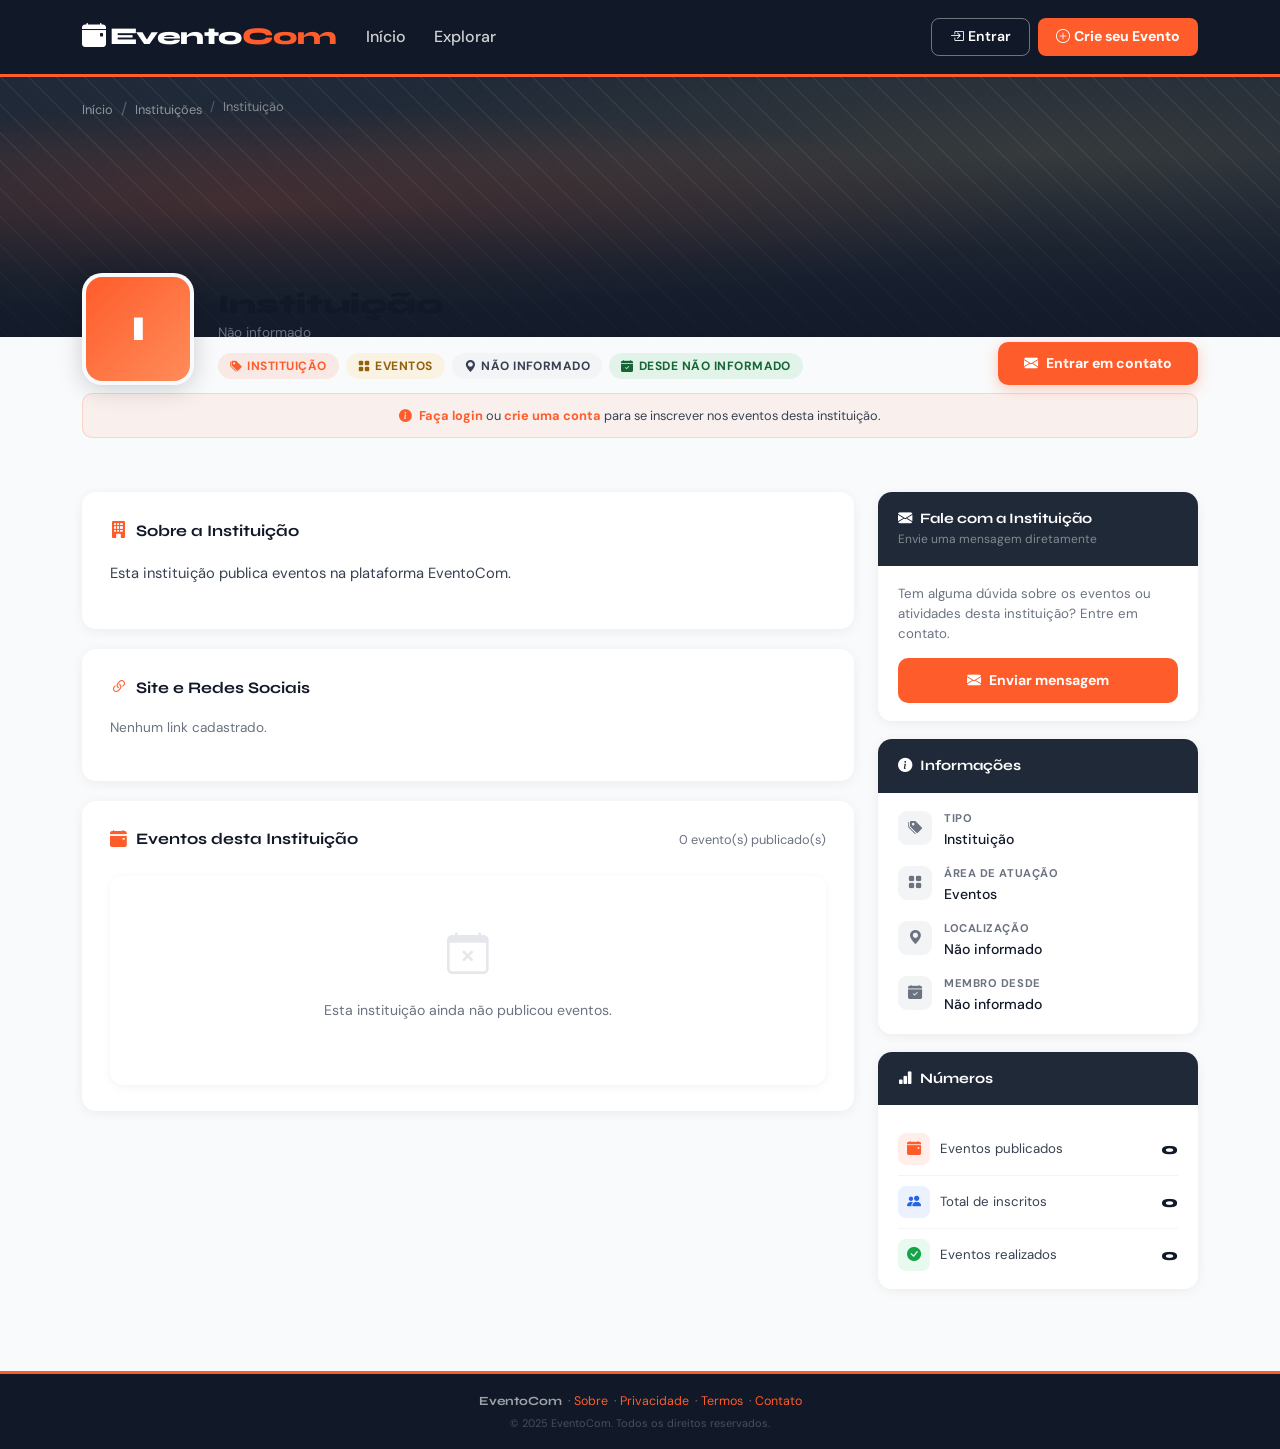
==== frontend/src/pages/areapublicainst/areapublicainst.html @ 33a570c7 "Alterações Gerais do Sistema" ====
<!DOCTYPE html>
<html lang="pt-BR">
<head>
  <meta charset="UTF-8"/>
  <meta name="viewport" content="width=device-width, initial-scale=1.0"/>
  <title>Instituto Cultural BH – EventoCom</title>

  <link href="https://cdn.jsdelivr.net/npm/bootstrap@5.3.3/dist/css/bootstrap.min.css" rel="stylesheet"/>
  <link href="https://cdn.jsdelivr.net/npm/bootstrap-icons@1.11.3/font/bootstrap-icons.css" rel="stylesheet"/>
  <link href="https://fonts.googleapis.com/css2?family=Syne:wght@400;600;700;800&family=DM+Sans:wght@300;400;500&display=swap" rel="stylesheet"/>

  <style>
    :root {
      --primary:      #FF5C2B;
      --primary-dark: #e04420;
      --accent:       #FFD166;
      --dark:         #111827;
      --dark2:        #1f2937;
      --mid:          #374151;
      --light:        #F9FAFB;
      --muted:        #6B7280;
      --border:       #e5e7eb;
      --card-radius:  14px;
      --font-head:    'Syne', sans-serif;
      --font-body:    'DM Sans', sans-serif;
    }
    *, *::before, *::after { box-sizing: border-box; margin: 0; padding: 0; }
    body { font-family: var(--font-body); background: var(--light); color: var(--dark); }

    /* ===== NAVBAR ===== */
    .navbar { background: var(--dark) !important; padding: 14px 0; border-bottom: 3px solid var(--primary); position: sticky; top: 0; z-index: 1050; }
    .navbar-brand { font-family: var(--font-head); font-weight: 800; font-size: 1.5rem; color: #fff !important; letter-spacing: -0.5px; text-decoration: none; }
    .navbar-brand span { color: var(--primary); }
    .navbar-toggler { border-color: rgba(255,255,255,.3); }
    .navbar-toggler-icon { filter: invert(1); }
    .nav-link { font-family: var(--font-body); font-weight: 500; color: rgba(255,255,255,.8) !important; padding: 8px 14px !important; border-radius: 8px; transition: all .2s; }
    .nav-link:hover { color: #fff !important; background: rgba(255,255,255,.08); }
    .btn-nav-login { font-family: var(--font-body); font-weight: 600; border: 1.5px solid rgba(255,255,255,.4); color: #fff !important; border-radius: 8px; padding: 7px 18px; transition: all .2s; text-decoration: none; font-size: .88rem; }
    .btn-nav-login:hover { background: rgba(255,255,255,.1); }
    .btn-nav-create { font-family: var(--font-body); font-weight: 700; background: var(--primary); color: #fff !important; border: none; border-radius: 8px; padding: 8px 18px; transition: all .2s; text-decoration: none; font-size: .88rem; }
    .btn-nav-create:hover { background: var(--primary-dark); color: #fff !important; }

    .nav-user-chip {
      display: inline-flex;
      align-items: center;
      gap: 8px;
      font-family: var(--font-body);
      font-size: .82rem;
      color: rgba(255,255,255,.75);
    }

    .nav-user-avatar {
      width: 30px;
      height: 30px;
      border-radius: 50%;
      border: 1.5px solid rgba(255,255,255,.35);
      background: rgba(255,255,255,.14);
      color: #fff;
      font-family: var(--font-head);
      font-size: .72rem;
      font-weight: 700;
      display: inline-flex;
      align-items: center;
      justify-content: center;
      overflow: hidden;
      flex-shrink: 0;
      text-transform: uppercase;
    }

    .nav-user-avatar img {
      width: 100%;
      height: 100%;
      object-fit: cover;
      display: block;
    }

    /* ===== HERO COVER ===== */
    .hero-cover {
      height: 260px;
      background: var(--dark2);
      position: relative;
      overflow: hidden;
    }
    .hero-cover::after {
      content: '';
      position: absolute; inset: 0;
      background: linear-gradient(to bottom, transparent 30%, rgba(17,24,39,.85) 100%);
    }
    .hero-cover-bg {
      position: absolute; inset: 0;
      background:
        radial-gradient(ellipse at 20% 50%, rgba(255,92,43,.22) 0%, transparent 55%),
        radial-gradient(ellipse at 80% 30%, rgba(255,209,102,.1) 0%, transparent 50%);
    }
    /* Padrão geométrico sutil */
    .hero-cover-pattern {
      position: absolute; inset: 0; opacity: .06;
      background-image:
        repeating-linear-gradient(45deg, #fff 0, #fff 1px, transparent 0, transparent 50%);
      background-size: 28px 28px;
    }
    .breadcrumb-wrap {
      position: absolute; top: 20px; left: 0; right: 0; z-index: 2;
    }
    .breadcrumb-wrap .breadcrumb { margin: 0; }
    .breadcrumb-item a { color: rgba(255,255,255,.5); text-decoration: none; font-family: var(--font-body); font-size: .8rem; transition: color .2s; }
    .breadcrumb-item a:hover { color: rgba(255,255,255,.85); }
    .breadcrumb-item.active { color: rgba(255,255,255,.45); font-family: var(--font-body); font-size: .8rem; }
    .breadcrumb-item + .breadcrumb-item::before { color: rgba(255,255,255,.25); }

    @media(max-width:576px) { .hero-cover { height: 200px; } }

    /* ===== PROFILE HEADER ===== */
    .profile-header-wrap {
      position: relative;
      margin-top: -64px;
      z-index: 10;
      padding-bottom: 8px;
    }
    .profile-header-inner {
      display: flex;
      align-items: flex-end;
      gap: 24px;
      flex-wrap: wrap;
    }

    /* Logo */
    .inst-logo-outer {
      flex-shrink: 0;
      width: 112px; height: 112px;
      border-radius: 20px;
      padding: 4px;
      background: var(--light);
      box-shadow: 0 4px 24px rgba(0,0,0,.18);
    }
    .inst-logo-inner {
      width: 100%; height: 100%;
      border-radius: 16px;
      background: linear-gradient(135deg, var(--primary), #ff8c5a);
      display: flex; align-items: center; justify-content: center;
      font-family: var(--font-head); font-weight: 800;
      font-size: 2.2rem; color: #fff; overflow: hidden;
    }
    .inst-logo-inner img { width: 100%; height: 100%; object-fit: cover; display: none; }

    /* Info do header */
    .profile-header-info { flex: 1; padding-bottom: 6px; min-width: 0; }
    .profile-header-info .inst-fantasia {
      font-family: var(--font-head); font-weight: 800;
      font-size: 1.7rem; color: var(--dark);
      margin-bottom: 2px; line-height: 1.15;
    }
    .profile-header-info .inst-razao {
      font-family: var(--font-body); font-size: .85rem;
      color: var(--muted); margin-bottom: 10px;
    }
    .header-tags { display: flex; flex-wrap: wrap; gap: 7px; }
    .header-tag {
      display: inline-flex; align-items: center; gap: 5px;
      font-family: var(--font-body); font-size: .75rem; font-weight: 700;
      padding: 4px 12px; border-radius: 20px;
      text-transform: uppercase; letter-spacing: .04em;
    }
    .tag-tipo { background: rgba(255,92,43,.1); color: var(--primary); }
    .tag-area { background: rgba(255,209,102,.15); color: #92610a; }
    .tag-local { background: #f3f4f6; color: var(--mid); }
    .tag-membro { background: rgba(34,197,94,.1); color: #166534; }

    /* Botão contato */
    .btn-contato {
      font-family: var(--font-body); font-weight: 700; font-size: .88rem;
      background: var(--primary); color: #fff;
      border: none; border-radius: 10px;
      padding: 11px 26px;
      display: inline-flex; align-items: center; gap: 8px;
      cursor: pointer; transition: all .22s;
      text-decoration: none;
      white-space: nowrap;
      box-shadow: 0 4px 14px rgba(255,92,43,.3);
    }
    .btn-contato:hover { background: var(--primary-dark); color: #fff; transform: translateY(-1px); box-shadow: 0 6px 20px rgba(255,92,43,.4); }

    /* ===== LAYOUT ===== */
    .page-layout {
      display: grid;
      grid-template-columns: 1fr 320px;
      gap: 24px;
      padding: 36px 0 64px;
      align-items: start;
    }
    @media(max-width:991px) {
      .page-layout { grid-template-columns: 1fr; }
      .sidebar-col { order: -1; }
    }

    /* ===== CARDS ===== */
    .info-card {
      background: #fff; border-radius: var(--card-radius);
      box-shadow: 0 2px 12px rgba(0,0,0,.06);
      padding: 26px 28px; margin-bottom: 20px;
      animation: fadeUp .4s ease both;
    }
    @keyframes fadeUp { from{opacity:0;transform:translateY(10px)} to{opacity:1;transform:translateY(0)} }
    .info-card:nth-child(2) { animation-delay: .07s; }
    .info-card:nth-child(3) { animation-delay: .14s; }

    .card-title-row {
      display: flex; align-items: center; gap: 9px;
      font-family: var(--font-head); font-weight: 700; font-size: 1rem;
      color: var(--dark); margin-bottom: 18px;
    }
    .card-title-row i { color: var(--primary); font-size: 1.05rem; }

    /* Sobre */
    .sobre-text {
      font-family: var(--font-body); font-size: .92rem;
      color: var(--mid); line-height: 1.75;
    }

    /* Links */
    .link-item {
      display: flex; align-items: center; gap: 12px;
      padding: 12px 14px; border-radius: 10px;
      border: 1.5px solid var(--border);
      text-decoration: none; color: var(--dark);
      transition: all .2s; margin-bottom: 10px;
      background: #fff;
    }
    .link-item:hover { border-color: var(--primary); background: rgba(255,92,43,.03); color: var(--dark); }
    .link-item:last-child { margin-bottom: 0; }
    .link-icon {
      width: 36px; height: 36px; border-radius: 9px;
      display: flex; align-items: center; justify-content: center;
      font-size: 1rem; flex-shrink: 0;
    }
    .link-icon.site { background: rgba(59,130,246,.1); color: #2563eb; }
    .link-icon.ig   { background: rgba(225,48,108,.1); color: #e1306c; }
    .link-icon.fb   { background: rgba(24,119,242,.1); color: #1877f2; }
    .link-icon.yt   { background: rgba(255,0,0,.1);    color: #ff0000; }
    .link-label { font-family: var(--font-body); font-size: .88rem; font-weight: 600; color: var(--mid); display: block; line-height:1; margin-bottom:2px; font-size:.7rem; text-transform:uppercase; letter-spacing:.05em; }
    .link-url { font-family: var(--font-body); font-size: .85rem; color: var(--dark); font-weight:500; white-space: nowrap; overflow: hidden; text-overflow: ellipsis; max-width: 200px; }
    .link-arrow { margin-left: auto; color: var(--muted); font-size: .8rem; flex-shrink:0; transition: transform .2s; }
    .link-item:hover .link-arrow { transform: translateX(3px); color: var(--primary); }

    /* ===== EVENTOS ===== */
    .eventos-grid { display: grid; grid-template-columns: repeat(auto-fill, minmax(260px,1fr)); gap: 16px; }

    .ev-card {
      background: #fff; border-radius: var(--card-radius);
      box-shadow: 0 2px 10px rgba(0,0,0,.06);
      overflow: hidden;
      transition: transform .22s, box-shadow .22s;
      border: 2px solid transparent;
    }
    .ev-card:hover { transform: translateY(-4px); box-shadow: 0 8px 24px rgba(0,0,0,.1); border-color: rgba(255,92,43,.2); }

    .ev-thumb { height: 150px; position: relative; overflow: hidden; }
    .ev-thumb img { width:100%; height:100%; object-fit:cover; transition: transform .4s; }
    .ev-card:hover .ev-thumb img { transform: scale(1.06); }

    .ev-date-badge {
      position: absolute; top: 10px; left: 10px;
      background: var(--primary); color: #fff;
      font-family: var(--font-head); border-radius: 8px;
      padding: 5px 10px; text-align: center; line-height: 1.1;
      box-shadow: 0 2px 8px rgba(255,92,43,.4);
    }
    .ev-date-badge .day { font-size: 1.2rem; font-weight: 800; display: block; }
    .ev-date-badge .mon { font-size: .62rem; font-weight: 700; text-transform: uppercase; letter-spacing: .05em; }

    .ev-cat-badge {
      position: absolute; top: 10px; right: 10px;
      font-family: var(--font-body); font-size: .68rem; font-weight: 700;
      text-transform: uppercase; letter-spacing: .05em;
      padding: 3px 10px; border-radius: 20px;
      background: rgba(17,24,39,.65); color: #fff;
      backdrop-filter: blur(4px);
    }

    .ev-body { padding: 14px 16px 12px; }
    .ev-name { font-family: var(--font-head); font-weight: 700; font-size: .95rem; color: var(--dark); margin-bottom: 5px; display:-webkit-box;line-clamp:2;-webkit-line-clamp:2;-webkit-box-orient:vertical;overflow:hidden; }
    .ev-meta { font-family: var(--font-body); font-size: .77rem; color: var(--muted); margin-bottom: 3px; display:flex; align-items:center; gap:5px; }
    .ev-meta i { color: var(--primary); font-size: .7rem; }

    .ev-footer { padding: 0 16px 14px; display: flex; align-items: center; justify-content: space-between; }
    .ev-entrada {
      font-family: var(--font-body); font-size: .75rem; font-weight: 700;
      padding: 3px 10px; border-radius: 20px;
    }
    .entrada-gratis { background: rgba(34,197,94,.1); color: #16a34a; }
    .entrada-pago   { background: rgba(255,92,43,.1); color: var(--primary); }

    .btn-ver-ev {
      font-family: var(--font-body); font-size: .75rem; font-weight: 700;
      color: var(--primary); background: rgba(255,92,43,.08);
      border: 1.5px solid rgba(255,92,43,.25); border-radius: 6px;
      padding: 4px 12px; cursor: pointer; transition: all .2s; text-decoration: none;
    }
    .btn-ver-ev:hover { background: var(--primary); color: #fff; border-color: var(--primary); }

    /* ===== SIDEBAR ===== */
    .sidebar-card {
      background: #fff; border-radius: var(--card-radius);
      box-shadow: 0 2px 12px rgba(0,0,0,.06);
      overflow: hidden; margin-bottom: 18px;
      animation: fadeUp .4s ease both;
    }
    .sidebar-card-header {
      background: var(--dark2); padding: 18px 20px;
    }
    .sidebar-card-header h6 {
      font-family: var(--font-head); font-weight: 700; font-size: .9rem;
      color: #fff; margin: 0;
    }
    .sidebar-card-header p {
      font-family: var(--font-body); font-size: .75rem;
      color: rgba(255,255,255,.45); margin: 3px 0 0;
    }
    .sidebar-card-body { padding: 18px 20px; }

    /* Stat items na sidebar */
    .stat-row {
      display: flex; align-items: center; justify-content: space-between;
      padding: 10px 0; border-bottom: 1px solid #f3f4f6;
    }
    .stat-row:last-child { border-bottom: none; padding-bottom: 0; }
    .stat-row-left { display: flex; align-items: center; gap: 10px; }
    .stat-icon-sm {
      width: 32px; height: 32px; border-radius: 8px;
      display: flex; align-items: center; justify-content: center;
      font-size: .88rem; flex-shrink: 0;
    }
    .si-orange { background: rgba(255,92,43,.1); color: var(--primary); }
    .si-green  { background: rgba(34,197,94,.1);  color: #16a34a; }
    .si-blue   { background: rgba(59,130,246,.1); color: #2563eb; }
    .stat-row-label { font-family: var(--font-body); font-size: .83rem; color: var(--mid); }
    .stat-row-val { font-family: var(--font-head); font-weight: 800; font-size: 1rem; color: var(--dark); }

    /* Info items */
    .info-item { display: flex; align-items: flex-start; gap: 12px; margin-bottom: 14px; }
    .info-item:last-child { margin-bottom: 0; }
    .info-item-icon { width: 34px; height: 34px; border-radius: 9px; background: #f3f4f6; display: flex; align-items: center; justify-content: center; font-size: .88rem; color: var(--muted); flex-shrink: 0; margin-top: 1px; }
    .info-item-label { font-family: var(--font-body); font-size: .7rem; font-weight: 700; color: var(--muted); text-transform: uppercase; letter-spacing: .05em; display: block; }
    .info-item-val { font-family: var(--font-body); font-size: .88rem; color: var(--dark); font-weight: 500; }

    /* Botão contato sidebar */
    .btn-contato-sidebar {
      width: 100%; font-family: var(--font-body); font-weight: 700; font-size: .88rem;
      background: var(--primary); color: #fff;
      border: none; border-radius: 10px; padding: 12px;
      display: flex; align-items: center; justify-content: center; gap: 8px;
      cursor: pointer; transition: all .22s; text-decoration: none;
    }
    .btn-contato-sidebar:hover { background: var(--primary-dark); color: #fff; box-shadow: 0 4px 16px rgba(255,92,43,.3); }

    /* Aviso visitante */
    .visitor-notice {
      background: rgba(255,92,43,.06);
      border: 1.5px solid rgba(255,92,43,.2);
      border-radius: 10px; padding: 12px 16px;
      font-family: var(--font-body); font-size: .8rem;
      color: var(--mid); text-align: center; margin-bottom: 18px;
      animation: fadeUp .4s ease both;
    }
    .visitor-notice a { color: var(--primary); font-weight: 700; text-decoration: none; }
    .visitor-notice a:hover { text-decoration: underline; }

    /* ===== MODAL CONTATO ===== */
    .modal-contato .modal-content { border-radius: 18px; border: none; }
    .modal-contato .modal-header { border: none; padding: 26px 28px 0; }
    .modal-contato .modal-body   { padding: 16px 28px; }
    .modal-contato .modal-footer { border: none; padding: 8px 28px 24px; }
    .modal-contato .modal-title { font-family: var(--font-head); font-weight: 800; font-size: 1.15rem; color: var(--dark); }
    .modal-contato .modal-subtitle { font-family: var(--font-body); font-size: .85rem; color: var(--muted); margin-top: 4px; }

    .c-label { font-family: var(--font-body); font-size: .75rem; font-weight: 700; color: var(--mid); text-transform: uppercase; letter-spacing: .05em; margin-bottom: 5px; display: block; }
    .c-input { font-family: var(--font-body) !important; font-size: .9rem !important; height: 46px !important; border-radius: 10px !important; border: 2px solid var(--border) !important; background: #fff !important; color: var(--dark) !important; padding-left: 38px !important; transition: border-color .2s; width: 100%; }
    .c-input:focus { border-color: var(--primary) !important; box-shadow: 0 0 0 3px rgba(255,92,43,.1) !important; outline: none; }
    textarea.c-input { height: auto !important; padding-top: 12px !important; resize: vertical; }
    .c-wrap { position: relative; }
    .c-icon { position: absolute; left: 12px; top: 50%; transform: translateY(-50%); color: var(--muted); font-size: .9rem; pointer-events: none; z-index: 5; }
    .c-icon-top { position: absolute; left: 12px; top: 13px; color: var(--muted); font-size: .9rem; pointer-events: none; z-index: 5; }

    .btn-enviar {
      font-family: var(--font-head); font-weight: 700; font-size: .9rem;
      background: var(--primary); color: #fff;
      border: none; border-radius: 10px; padding: 11px 28px;
      cursor: pointer; transition: all .2s;
      display: flex; align-items: center; gap: 8px;
    }
    .btn-enviar:hover { background: var(--primary-dark); box-shadow: 0 4px 14px rgba(255,92,43,.3); }

    /* Sucesso no modal */
    .contato-success { text-align: center; padding: 20px 0; display: none; }
    .contato-success .ok-icon { width: 64px; height: 64px; border-radius: 50%; background: rgba(34,197,94,.12); display: flex; align-items: center; justify-content: center; margin: 0 auto 16px; font-size: 1.8rem; color: #22c55e; }
    .contato-success h5 { font-family: var(--font-head); font-weight: 800; font-size: 1.1rem; color: var(--dark); margin-bottom: 6px; }
    .contato-success p { font-family: var(--font-body); font-size: .88rem; color: var(--muted); }

    /* ===== EMPTY STATE ===== */
    .empty-eventos { text-align: center; padding: 48px 20px; background: #fff; border-radius: var(--card-radius); box-shadow: 0 2px 10px rgba(0,0,0,.05); }
    .empty-eventos .empty-icon { font-size: 2.6rem; color: #e5e7eb; margin-bottom: 14px; }
    .empty-eventos p { font-family: var(--font-body); font-size: .88rem; color: var(--muted); }

    /* ===== FOOTER ===== */
    footer { background: var(--dark); color: rgba(255,255,255,.4); font-family: var(--font-body); font-size: .78rem; padding: 18px 0; border-top: 3px solid var(--primary); text-align: center; }
    footer a { color: var(--primary); text-decoration: none; }
  </style>
</head>
<body>

<!-- ===== NAVBAR ===== -->
<nav class="navbar navbar-expand-lg">
  <div class="container">
    <a class="navbar-brand" href="../home/home.html"><i class="bi bi-calendar-event-fill me-1"></i>Evento<span>Com</span></a>
    <button class="navbar-toggler" type="button" data-bs-toggle="collapse" data-bs-target="#navMain">
      <span class="navbar-toggler-icon"></span>
    </button>
    <div class="collapse navbar-collapse" id="navMain">
      <ul class="navbar-nav me-auto mb-2 mb-lg-0">
        <li class="nav-item"><a class="nav-link" href="../home/home.html">Início</a></li>
        <li class="nav-item"><a class="nav-link" href="#">Explorar</a></li>
      </ul>
      <div class="d-flex gap-2 mt-2 mt-lg-0" id="navAcoes"></div>
    </div>
  </div>
</nav>

<!-- ===== HERO COVER ===== -->
<div class="hero-cover">
  <div class="hero-cover-bg"></div>
  <div class="hero-cover-pattern"></div>
  <div class="breadcrumb-wrap">
    <div class="container">
      <ol class="breadcrumb">
        <li class="breadcrumb-item"><a href="../home/home.html">Início</a></li>
        <li class="breadcrumb-item"><a href="#">Instituições</a></li>
        <li class="breadcrumb-item active" id="bcNome">Instituto Cultural BH</li>
      </ol>
    </div>
  </div>
</div>

<!-- ===== PROFILE HEADER ===== -->
<div class="container">
  <div class="profile-header-wrap">
    <div class="profile-header-inner">

      <!-- Logo -->
      <div class="inst-logo-outer">
        <div class="inst-logo-inner" id="instLogo">
          <span id="logoInitials"></span>
          <img id="logoImg" src="" alt=""/>
        </div>
      </div>

      <!-- Info + botão -->
      <div class="d-flex flex-column flex-sm-row align-items-start align-items-sm-end justify-content-between flex-fill gap-3 flex-wrap">
        <div class="profile-header-info">
          <h1 class="inst-fantasia" id="instFantasia">—</h1>
          <p class="inst-razao" id="instRazao">—</p>
          <div class="header-tags" id="headerTags"></div>
        </div>
        <button class="btn-contato" id="btnContatoHero" data-bs-toggle="modal" data-bs-target="#modalContato">
          <i class="bi bi-envelope-fill"></i>Entrar em contato
        </button>
      </div>

    </div>
  </div>
</div>

<!-- ===== CONTEÚDO ===== -->
<div class="container">

  <!-- Aviso para visitantes não logados -->
  <div class="visitor-notice d-none" id="visitorNotice">
    <i class="bi bi-info-circle-fill me-1" style="color:var(--primary);"></i>
    <a href="../login/login.html">Faça login</a> ou <a href="../cadastro/cadastro.html">crie uma conta</a> para se inscrever nos eventos desta instituição.
  </div>

  <div class="page-layout">

    <!-- ===== COLUNA PRINCIPAL ===== -->
    <div class="main-col">

      <!-- Sobre -->
      <div class="info-card">
        <p class="card-title-row"><i class="bi bi-building-fill"></i>Sobre a Instituição</p>
        <p class="sobre-text" id="instDesc">—</p>
      </div>

      <!-- Links / Site e Redes -->
      <div class="info-card" id="linksCard">
        <p class="card-title-row"><i class="bi bi-link-45deg"></i>Site e Redes Sociais</p>
        <div id="linksContainer"></div>
      </div>

      <!-- Eventos -->
      <div class="info-card">
        <div class="d-flex align-items-center justify-content-between mb-4 flex-wrap gap-2">
          <p class="card-title-row mb-0"><i class="bi bi-calendar-event-fill"></i>Eventos desta Instituição</p>
          <span style="font-family:var(--font-body);font-size:.8rem;color:var(--muted);" id="contadorEventos"></span>
        </div>
        <div class="eventos-grid" id="eventosGrid"></div>
        <div class="empty-eventos d-none" id="emptyEventos">
          <div class="empty-icon"><i class="bi bi-calendar-x"></i></div>
          <p>Esta instituição ainda não publicou eventos.</p>
        </div>
      </div>

    </div><!-- /main-col -->

    <!-- ===== SIDEBAR ===== -->
    <div class="sidebar-col">

      <!-- Card contato -->
      <div class="sidebar-card">
        <div class="sidebar-card-header">
          <h6><i class="bi bi-envelope-fill me-2"></i>Fale com a Instituição</h6>
          <p>Envie uma mensagem diretamente</p>
        </div>
        <div class="sidebar-card-body">
          <p style="font-family:var(--font-body);font-size:.83rem;color:var(--muted);margin-bottom:14px;">
            Tem alguma dúvida sobre os eventos ou atividades desta instituição? Entre em contato.
          </p>
          <button class="btn-contato-sidebar" data-bs-toggle="modal" data-bs-target="#modalContato">
            <i class="bi bi-envelope-fill"></i>Enviar mensagem
          </button>
        </div>
      </div>

      <!-- Card informações -->
      <div class="sidebar-card">
        <div class="sidebar-card-header">
          <h6><i class="bi bi-info-circle-fill me-2"></i>Informações</h6>
        </div>
        <div class="sidebar-card-body">
          <div class="info-item">
            <div class="info-item-icon"><i class="bi bi-tags-fill"></i></div>
            <div>
              <span class="info-item-label">Tipo</span>
              <span class="info-item-val" id="si-tipo">—</span>
            </div>
          </div>
          <div class="info-item">
            <div class="info-item-icon"><i class="bi bi-grid-fill"></i></div>
            <div>
              <span class="info-item-label">Área de Atuação</span>
              <span class="info-item-val" id="si-area">—</span>
            </div>
          </div>
          <div class="info-item">
            <div class="info-item-icon"><i class="bi bi-geo-alt-fill"></i></div>
            <div>
              <span class="info-item-label">Localização</span>
              <span class="info-item-val" id="si-local">—</span>
            </div>
          </div>
          <div class="info-item">
            <div class="info-item-icon"><i class="bi bi-calendar-check-fill"></i></div>
            <div>
              <span class="info-item-label">Membro desde</span>
              <span class="info-item-val" id="si-membro">—</span>
            </div>
          </div>
        </div>
      </div>

      <!-- Card estatísticas -->
      <div class="sidebar-card">
        <div class="sidebar-card-header">
          <h6><i class="bi bi-bar-chart-fill me-2"></i>Números</h6>
        </div>
        <div class="sidebar-card-body">
          <div class="stat-row">
            <div class="stat-row-left">
              <div class="stat-icon-sm si-orange"><i class="bi bi-calendar-event-fill"></i></div>
              <span class="stat-row-label">Eventos publicados</span>
            </div>
            <span class="stat-row-val" id="si-eventos">—</span>
          </div>
          <div class="stat-row">
            <div class="stat-row-left">
              <div class="stat-icon-sm si-blue"><i class="bi bi-people-fill"></i></div>
              <span class="stat-row-label">Total de inscritos</span>
            </div>
            <span class="stat-row-val" id="si-inscritos">—</span>
          </div>
          <div class="stat-row">
            <div class="stat-row-left">
              <div class="stat-icon-sm si-green"><i class="bi bi-check-circle-fill"></i></div>
              <span class="stat-row-label">Eventos realizados</span>
            </div>
            <span class="stat-row-val" id="si-realizados">—</span>
          </div>
        </div>
      </div>

    </div><!-- /sidebar -->

  </div><!-- /page-layout -->
</div>

<!-- ===== MODAL CONTATO ===== -->
<div class="modal fade modal-contato" id="modalContato" tabindex="-1">
  <div class="modal-dialog modal-dialog-centered">
    <div class="modal-content">
      <div class="modal-header">
        <div>
          <h5 class="modal-title"><i class="bi bi-envelope-fill me-2" style="color:var(--primary);"></i>Enviar mensagem</h5>
          <p class="modal-subtitle">Para: <strong id="modalDestino">—</strong></p>
        </div>
        <button type="button" class="btn-close" data-bs-dismiss="modal"></button>
      </div>
      <div class="modal-body">

        <!-- Formulário -->
        <div id="contatoForm">
          <div class="row g-3">
            <div class="col-12 col-sm-6">
              <label class="c-label">Seu nome</label>
              <div class="c-wrap">
                <i class="bi bi-person-fill c-icon"></i>
                <input type="text" class="c-input" id="c-nome" placeholder="Nome completo"/>
              </div>
            </div>
            <div class="col-12 col-sm-6">
              <label class="c-label">Seu e-mail</label>
              <div class="c-wrap">
                <i class="bi bi-envelope-fill c-icon"></i>
                <input type="email" class="c-input" id="c-email" placeholder="seu@email.com"/>
              </div>
            </div>
            <div class="col-12">
              <label class="c-label">Assunto</label>
              <div class="c-wrap">
                <i class="bi bi-chat-left-text-fill c-icon"></i>
                <input type="text" class="c-input" id="c-assunto" placeholder="Ex: Dúvida sobre inscrição"/>
              </div>
            </div>
            <div class="col-12">
              <label class="c-label">Mensagem</label>
              <div class="c-wrap">
                <i class="bi bi-text-paragraph c-icon-top"></i>
                <textarea class="c-input" id="c-mensagem" rows="4"
                  style="padding-left:38px!important;padding-top:12px;height:auto!important;"
                  placeholder="Escreva sua mensagem aqui..."></textarea>
              </div>
            </div>
          </div>
          <p style="font-family:var(--font-body);font-size:.75rem;color:var(--muted);margin-top:12px;">
            <i class="bi bi-lock-fill me-1"></i>Sua mensagem será enviada diretamente para o e-mail da instituição. Seus dados não serão compartilhados publicamente.
          </p>
        </div>

        <!-- Sucesso -->
        <div class="contato-success" id="contatoSuccess">
          <div class="ok-icon"><i class="bi bi-check-lg"></i></div>
          <h5>Mensagem enviada!</h5>
          <p>A instituição receberá seu contato em breve e poderá responder pelo e-mail informado.</p>
        </div>

      </div>
      <div class="modal-footer" id="contatoFooter">
        <button type="button" class="btn btn-secondary btn-sm" data-bs-dismiss="modal">Cancelar</button>
        <button type="button" class="btn-enviar" onclick="enviarContato()">
          <i class="bi bi-send-fill"></i>Enviar mensagem
        </button>
      </div>
    </div>
  </div>
</div>

<!-- ===== FOOTER ===== -->
<footer>
  <div class="container">
    <strong style="color:rgba(255,255,255,.6);font-family:'Syne',sans-serif;">EventoCom</strong>
    &nbsp;·&nbsp;<a href="../sobre/sobre.html">Sobre</a>
    &nbsp;·&nbsp;<a href="privacidade.html">Privacidade</a>
    &nbsp;·&nbsp;<a href="termos.html">Termos</a>
    &nbsp;·&nbsp;<a href="contato.html">Contato</a>
    <br/><small class="mt-1 d-block" style="opacity:.6;">© 2025 EventoCom. Todos os direitos reservados.</small>
  </div>
</footer>

<script src="https://cdn.jsdelivr.net/npm/bootstrap@5.3.3/dist/js/bootstrap.bundle.min.js"></script>
<script src="../../services/api.js?v=20260410d"></script>
<script src="../../auth.js?v=20260410d"></script>
<script>

const instituicao = {
  fantasia: 'Instituição',
  razaoSocial: 'Não informado',
  tipo: 'Instituição',
  area: 'Eventos',
  cidade: 'Não informado',
  estado: '',
  desc: 'Esta instituição publica eventos na plataforma EventoCom.',
  membro: 'Não informado',
  links: [],
  totalEventos: 0,
  totalInscritos: 0,
  totalRealizados: 0,
  avatar_data: '',
};

let eventos = [];

/* =====================================================
   INIT
   ===================================================== */
;(async function init() {
  Auth.restore();

  /* Navbar dinâmica */
  const user = Auth.getUser();
  const nav  = document.getElementById('navAcoes');

  const firstName = String(user?.nome || user?.email || 'Usuário').split(' ')[0];
  const userInitials = String(user?.nome || user?.email || 'US')
    .split(' ')
    .filter(Boolean)
    .slice(0, 2)
    .map((p) => p[0] || '')
    .join('')
    .toUpperCase() || 'US';
  const userAvatarHtml = user?.avatar_data
    ? `<span class="nav-user-avatar"><img src="${escapeHtml(user.avatar_data)}" alt="Avatar de ${escapeHtml(firstName)}"/></span>`
    : `<span class="nav-user-avatar">${escapeHtml(userInitials)}</span>`;

  if (!user) {
    nav.innerHTML = `
      <a href="../login/login.html" class="btn-nav-login">
        <i class="bi bi-box-arrow-in-right me-1"></i>Entrar
      </a>
      <a href="../criarevento.html/evento.html" class="btn-nav-create">
        <i class="bi bi-plus-circle me-1"></i>Crie seu Evento
      </a>`;
    document.getElementById('visitorNotice').classList.remove('d-none');
  } else if (user.tipo === 'pj') {
    nav.innerHTML = `
      <span class="nav-user-chip">
        ${userAvatarHtml}
        <strong style="color:#fff;">${escapeHtml(firstName)}</strong>
      </span>
      <a href="../criarevento.html/evento.html" class="btn-nav-create">
        <i class="bi bi-plus-circle me-1"></i>Novo Evento
      </a>`;
  } else {
    nav.innerHTML = `
      <span class="nav-user-chip">
        ${userAvatarHtml}
        <strong style="color:#fff;">${escapeHtml(firstName)}</strong>
      </span>
      <button class="btn-nav-login" onclick="Auth.logout()" style="border:1.5px solid rgba(255,255,255,.3);border-radius:8px;padding:7px 16px;cursor:pointer;font-family:var(--font-body);font-weight:600;font-size:.85rem;color:rgba(255,255,255,.75);background:transparent;transition:all .2s;" onmouseover="this.style.color='var(--primary)'" onmouseout="this.style.color='rgba(255,255,255,.75)'">
        <i class="bi bi-box-arrow-right me-1"></i>Sair
      </button>`;
  }

  /* Breadcrumb */
  const params = new URLSearchParams(window.location.search);
  const instId = Number(params.get('inst'));

  if (Number.isFinite(instId) && instId > 0) {
    await carregarInstituicao(instId);
  }

  applyInstituicaoData();
  renderEventos();

  /* Preenche nome no form de contato se logado */
  if (user && user.nome) {
    const inp = document.getElementById('c-nome');
    if (inp) inp.value = user.nome;
  }
})();

async function carregarInstituicao(instId) {
  try {
    const data = await apiFetch(`/events?organizador_id=${encodeURIComponent(instId)}`);
    const apiEvents = Array.isArray(data?.events) ? data.events : [];
    eventos = apiEvents;

    if (apiEvents.length > 0) {
      const primeiro = apiEvents[0];
      instituicao.fantasia = primeiro.organizador_nome || instituicao.fantasia;
      instituicao.razaoSocial = primeiro.organizador_nome || instituicao.razaoSocial;
      instituicao.avatar_data = primeiro.organizador_avatar_data || '';
      instituicao.cidade = primeiro.cidade || instituicao.cidade;
      instituicao.estado = primeiro.estado || instituicao.estado;
      instituicao.totalEventos = apiEvents.length;
      instituicao.totalInscritos = apiEvents.reduce((acc, ev) => acc + Number(ev?.inscritos_count || 0), 0);
      instituicao.totalRealizados = apiEvents.filter((ev) => {
        if (!ev?.data_inicio) return false;
        const d = new Date(ev.data_inicio);
        return !Number.isNaN(d.getTime()) && d < new Date();
      }).length;
    }
  } catch (error) {
    console.warn('Não foi possível carregar dados da instituição.', error);
  }
}

function applyInstituicaoData() {
  document.getElementById('bcNome').textContent = instituicao.fantasia;

  const initials = String(instituicao.fantasia || 'IN')
    .split(' ')
    .filter(Boolean)
    .slice(0, 2)
    .map((w) => w[0] || '')
    .join('')
    .toUpperCase() || 'IN';

  const logoInitials = document.getElementById('logoInitials');
  const logoImg = document.getElementById('logoImg');

  if (instituicao.avatar_data) {
    logoImg.src = instituicao.avatar_data;
    logoImg.style.display = 'block';
    logoInitials.style.display = 'none';
  } else {
    logoInitials.textContent = initials;
    logoInitials.style.display = 'inline';
    logoImg.style.display = 'none';
  }

  document.getElementById('instFantasia').textContent = instituicao.fantasia;
  document.getElementById('instRazao').textContent = instituicao.razaoSocial;
  document.getElementById('modalDestino').textContent = instituicao.fantasia;

  const local = [instituicao.cidade, instituicao.estado].filter(Boolean).join(' - ') || 'Não informado';
  document.getElementById('headerTags').innerHTML = `
    <span class="header-tag tag-tipo"><i class="bi bi-tags-fill"></i>${escapeHtml(instituicao.tipo)}</span>
    <span class="header-tag tag-area"><i class="bi bi-grid-fill"></i>${escapeHtml(instituicao.area)}</span>
    <span class="header-tag tag-local"><i class="bi bi-geo-alt-fill"></i>${escapeHtml(local)}</span>
    <span class="header-tag tag-membro"><i class="bi bi-calendar-check-fill"></i>Desde ${escapeHtml(instituicao.membro)}</span>`;

  document.getElementById('instDesc').textContent = instituicao.desc;

  document.getElementById('linksContainer').innerHTML = '<p style="font-family:var(--font-body);font-size:.85rem;color:var(--muted);">Nenhum link cadastrado.</p>';

  document.getElementById('si-tipo').textContent = instituicao.tipo;
  document.getElementById('si-area').textContent = instituicao.area;
  document.getElementById('si-local').textContent = local;
  document.getElementById('si-membro').textContent = instituicao.membro;
  document.getElementById('si-eventos').textContent = instituicao.totalEventos;
  document.getElementById('si-inscritos').textContent = instituicao.totalInscritos;
  document.getElementById('si-realizados').textContent = instituicao.totalRealizados;

  document.title = instituicao.fantasia + ' – EventoCom';
}

/* =====================================================
   RENDER EVENTOS
   ===================================================== */
function renderEventos() {
  const grid  = document.getElementById('eventosGrid');
  const empty = document.getElementById('emptyEventos');
  document.getElementById('contadorEventos').textContent = eventos.length + ' evento(s) publicado(s)';

  if (!eventos.length) {
    grid.classList.add('d-none');
    empty.classList.remove('d-none');
    return;
  }

  grid.innerHTML = eventos.map(ev => {
    const data = parseDate(ev.data_inicio);
    const dia = data ? String(data.getDate()).padStart(2, '0') : '—';
    const mes = data ? data.toLocaleString('pt-BR', { month: 'short' }) : '—';
    const dataFull = data ? formatDate(data) : 'Data não informada';
    const hora = ev.hora_inicio ? `${ev.hora_inicio}${ev.hora_fim ? ` às ${ev.hora_fim}` : ''}` : 'Horário não informado';
    const local = ev.formato === 'online' ? 'Online' : [ev.local_nome, ev.cidade, ev.estado].filter(Boolean).join(', ');
    const entradaGratis = !ev.entrada || String(ev.entrada).toLowerCase() === 'gratuito';
    const valor = entradaGratis ? 'Gratuito' : String(ev.valor || 'Pago');
    const imagem = ev.imagem_url || 'https://images.unsplash.com/photo-1514525253161-7a46d19cd819?w=600&q=80';

    return `
    <div class="ev-card">
      <div class="ev-thumb">
        <img src="${imagem}" alt="${escapeHtml(ev.nome || 'Evento')}" loading="lazy"/>
        <div class="ev-date-badge">
          <span class="day">${dia}</span>
          <span class="mon">${mes}</span>
        </div>
        <span class="ev-cat-badge">${escapeHtml(ev.categoria || 'Evento')}</span>
      </div>
      <div class="ev-body">
        <h6 class="ev-name">${escapeHtml(ev.nome || 'Evento')}</h6>
        <p class="ev-meta"><i class="bi bi-calendar3"></i>${escapeHtml(dataFull)}</p>
        <p class="ev-meta"><i class="bi bi-clock-fill"></i>${escapeHtml(hora)}</p>
        <p class="ev-meta"><i class="bi bi-geo-alt-fill"></i>${escapeHtml(local || 'Local não informado')}</p>
        <p class="ev-meta"><i class="bi bi-display"></i>${escapeHtml(ev.formato || 'Presencial')}</p>
      </div>
      <div class="ev-footer">
        <span class="ev-entrada ${entradaGratis ? 'entrada-gratis' : 'entrada-pago'}">
          ${escapeHtml(valor)}
        </span>
        <a href="../home/home.html" class="btn-ver-ev">
          Ver evento <i class="bi bi-arrow-right-short"></i>
        </a>
      </div>
    </div>`;
  }).join('');
}

function parseDate(value) {
  if (!value) return null;
  const d = new Date(value);
  return Number.isNaN(d.getTime()) ? null : d;
}

function formatDate(date) {
  return date.toLocaleDateString('pt-BR', { day: '2-digit', month: 'long', year: 'numeric' });
}

function escapeHtml(text) {
  return String(text || '').replace(/&/g, '&amp;').replace(/</g, '&lt;').replace(/>/g, '&gt;').replace(/"/g, '&quot;').replace(/'/g, '&#39;');
}

/* =====================================================
   CONTATO
   ===================================================== */
function enviarContato() {
  const nome     = document.getElementById('c-nome').value.trim();
  const email    = document.getElementById('c-email').value.trim();
  const assunto  = document.getElementById('c-assunto').value.trim();
  const mensagem = document.getElementById('c-mensagem').value.trim();

  if (!nome || !email || !assunto || !mensagem) {
    alert('Por favor, preencha todos os campos antes de enviar.');
    return;
  }
  if (!/^[^\s@]+@[^\s@]+\.[^\s@]+$/.test(email)) {
    alert('Informe um e-mail válido.');
    return;
  }

  /* Simula envio — substituir por fetch real */
  document.getElementById('contatoForm').style.display   = 'none';
  document.getElementById('contatoSuccess').style.display = 'block';
  document.getElementById('contatoFooter').innerHTML =
    `<button type="button" class="btn btn-secondary btn-sm" data-bs-dismiss="modal" onclick="resetContato()">Fechar</button>`;
}

function resetContato() {
  document.getElementById('contatoForm').style.display   = 'block';
  document.getElementById('contatoSuccess').style.display = 'none';
  document.getElementById('contatoFooter').innerHTML = `
    <button type="button" class="btn btn-secondary btn-sm" data-bs-dismiss="modal">Cancelar</button>
    <button type="button" class="btn-enviar" onclick="enviarContato()">
      <i class="bi bi-send-fill"></i>Enviar mensagem
    </button>`;
  document.getElementById('c-assunto').value  = '';
  document.getElementById('c-mensagem').value = '';
}

/* Reseta o modal ao fechar */
document.getElementById('modalContato').addEventListener('hidden.bs.modal', resetContato);
</script>
</body>
</html>
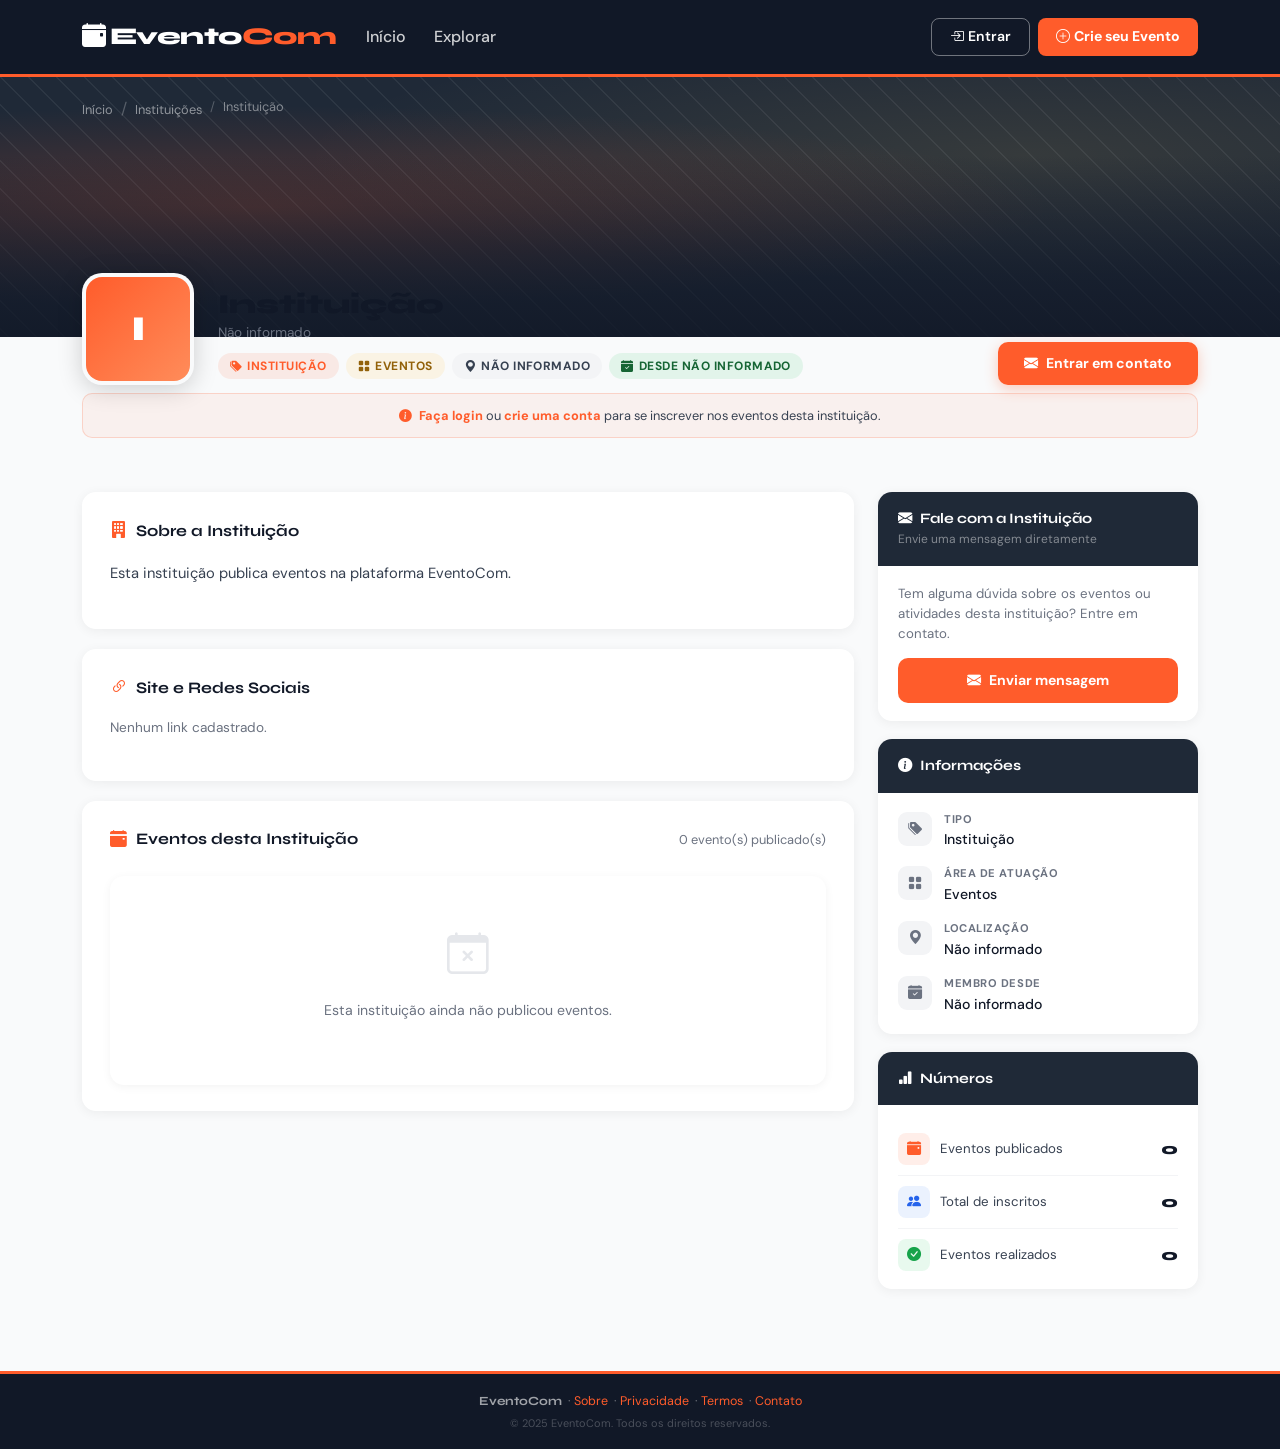
==== commit 52afb281: "Manutencões Gerais do Sistema" ====
--- a/frontend/src/pages/areapublicainst/areapublicainst.html
+++ b/frontend/src/pages/areapublicainst/areapublicainst.html
@@ -9,402 +9,7 @@
   <link href="https://cdn.jsdelivr.net/npm/bootstrap-icons@1.11.3/font/bootstrap-icons.css" rel="stylesheet"/>
   <link href="https://fonts.googleapis.com/css2?family=Syne:wght@400;600;700;800&family=DM+Sans:wght@300;400;500&display=swap" rel="stylesheet"/>
 
-  <style>
-    :root {
-      --primary:      #FF5C2B;
-      --primary-dark: #e04420;
-      --accent:       #FFD166;
-      --dark:         #111827;
-      --dark2:        #1f2937;
-      --mid:          #374151;
-      --light:        #F9FAFB;
-      --muted:        #6B7280;
-      --border:       #e5e7eb;
-      --card-radius:  14px;
-      --font-head:    'Syne', sans-serif;
-      --font-body:    'DM Sans', sans-serif;
-    }
-    *, *::before, *::after { box-sizing: border-box; margin: 0; padding: 0; }
-    body { font-family: var(--font-body); background: var(--light); color: var(--dark); }
-
-    /* ===== NAVBAR ===== */
-    .navbar { background: var(--dark) !important; padding: 14px 0; border-bottom: 3px solid var(--primary); position: sticky; top: 0; z-index: 1050; }
-    .navbar-brand { font-family: var(--font-head); font-weight: 800; font-size: 1.5rem; color: #fff !important; letter-spacing: -0.5px; text-decoration: none; }
-    .navbar-brand span { color: var(--primary); }
-    .navbar-toggler { border-color: rgba(255,255,255,.3); }
-    .navbar-toggler-icon { filter: invert(1); }
-    .nav-link { font-family: var(--font-body); font-weight: 500; color: rgba(255,255,255,.8) !important; padding: 8px 14px !important; border-radius: 8px; transition: all .2s; }
-    .nav-link:hover { color: #fff !important; background: rgba(255,255,255,.08); }
-    .btn-nav-login { font-family: var(--font-body); font-weight: 600; border: 1.5px solid rgba(255,255,255,.4); color: #fff !important; border-radius: 8px; padding: 7px 18px; transition: all .2s; text-decoration: none; font-size: .88rem; }
-    .btn-nav-login:hover { background: rgba(255,255,255,.1); }
-    .btn-nav-create { font-family: var(--font-body); font-weight: 700; background: var(--primary); color: #fff !important; border: none; border-radius: 8px; padding: 8px 18px; transition: all .2s; text-decoration: none; font-size: .88rem; }
-    .btn-nav-create:hover { background: var(--primary-dark); color: #fff !important; }
-
-    .nav-user-chip {
-      display: inline-flex;
-      align-items: center;
-      gap: 8px;
-      font-family: var(--font-body);
-      font-size: .82rem;
-      color: rgba(255,255,255,.75);
-    }
-
-    .nav-user-avatar {
-      width: 30px;
-      height: 30px;
-      border-radius: 50%;
-      border: 1.5px solid rgba(255,255,255,.35);
-      background: rgba(255,255,255,.14);
-      color: #fff;
-      font-family: var(--font-head);
-      font-size: .72rem;
-      font-weight: 700;
-      display: inline-flex;
-      align-items: center;
-      justify-content: center;
-      overflow: hidden;
-      flex-shrink: 0;
-      text-transform: uppercase;
-    }
-
-    .nav-user-avatar img {
-      width: 100%;
-      height: 100%;
-      object-fit: cover;
-      display: block;
-    }
-
-    /* ===== HERO COVER ===== */
-    .hero-cover {
-      height: 260px;
-      background: var(--dark2);
-      position: relative;
-      overflow: hidden;
-    }
-    .hero-cover::after {
-      content: '';
-      position: absolute; inset: 0;
-      background: linear-gradient(to bottom, transparent 30%, rgba(17,24,39,.85) 100%);
-    }
-    .hero-cover-bg {
-      position: absolute; inset: 0;
-      background:
-        radial-gradient(ellipse at 20% 50%, rgba(255,92,43,.22) 0%, transparent 55%),
-        radial-gradient(ellipse at 80% 30%, rgba(255,209,102,.1) 0%, transparent 50%);
-    }
-    /* Padrão geométrico sutil */
-    .hero-cover-pattern {
-      position: absolute; inset: 0; opacity: .06;
-      background-image:
-        repeating-linear-gradient(45deg, #fff 0, #fff 1px, transparent 0, transparent 50%);
-      background-size: 28px 28px;
-    }
-    .breadcrumb-wrap {
-      position: absolute; top: 20px; left: 0; right: 0; z-index: 2;
-    }
-    .breadcrumb-wrap .breadcrumb { margin: 0; }
-    .breadcrumb-item a { color: rgba(255,255,255,.5); text-decoration: none; font-family: var(--font-body); font-size: .8rem; transition: color .2s; }
-    .breadcrumb-item a:hover { color: rgba(255,255,255,.85); }
-    .breadcrumb-item.active { color: rgba(255,255,255,.45); font-family: var(--font-body); font-size: .8rem; }
-    .breadcrumb-item + .breadcrumb-item::before { color: rgba(255,255,255,.25); }
-
-    @media(max-width:576px) { .hero-cover { height: 200px; } }
-
-    /* ===== PROFILE HEADER ===== */
-    .profile-header-wrap {
-      position: relative;
-      margin-top: -64px;
-      z-index: 10;
-      padding-bottom: 8px;
-    }
-    .profile-header-inner {
-      display: flex;
-      align-items: flex-end;
-      gap: 24px;
-      flex-wrap: wrap;
-    }
-
-    /* Logo */
-    .inst-logo-outer {
-      flex-shrink: 0;
-      width: 112px; height: 112px;
-      border-radius: 20px;
-      padding: 4px;
-      background: var(--light);
-      box-shadow: 0 4px 24px rgba(0,0,0,.18);
-    }
-    .inst-logo-inner {
-      width: 100%; height: 100%;
-      border-radius: 16px;
-      background: linear-gradient(135deg, var(--primary), #ff8c5a);
-      display: flex; align-items: center; justify-content: center;
-      font-family: var(--font-head); font-weight: 800;
-      font-size: 2.2rem; color: #fff; overflow: hidden;
-    }
-    .inst-logo-inner img { width: 100%; height: 100%; object-fit: cover; display: none; }
-
-    /* Info do header */
-    .profile-header-info { flex: 1; padding-bottom: 6px; min-width: 0; }
-    .profile-header-info .inst-fantasia {
-      font-family: var(--font-head); font-weight: 800;
-      font-size: 1.7rem; color: var(--dark);
-      margin-bottom: 2px; line-height: 1.15;
-    }
-    .profile-header-info .inst-razao {
-      font-family: var(--font-body); font-size: .85rem;
-      color: var(--muted); margin-bottom: 10px;
-    }
-    .header-tags { display: flex; flex-wrap: wrap; gap: 7px; }
-    .header-tag {
-      display: inline-flex; align-items: center; gap: 5px;
-      font-family: var(--font-body); font-size: .75rem; font-weight: 700;
-      padding: 4px 12px; border-radius: 20px;
-      text-transform: uppercase; letter-spacing: .04em;
-    }
-    .tag-tipo { background: rgba(255,92,43,.1); color: var(--primary); }
-    .tag-area { background: rgba(255,209,102,.15); color: #92610a; }
-    .tag-local { background: #f3f4f6; color: var(--mid); }
-    .tag-membro { background: rgba(34,197,94,.1); color: #166534; }
-
-    /* Botão contato */
-    .btn-contato {
-      font-family: var(--font-body); font-weight: 700; font-size: .88rem;
-      background: var(--primary); color: #fff;
-      border: none; border-radius: 10px;
-      padding: 11px 26px;
-      display: inline-flex; align-items: center; gap: 8px;
-      cursor: pointer; transition: all .22s;
-      text-decoration: none;
-      white-space: nowrap;
-      box-shadow: 0 4px 14px rgba(255,92,43,.3);
-    }
-    .btn-contato:hover { background: var(--primary-dark); color: #fff; transform: translateY(-1px); box-shadow: 0 6px 20px rgba(255,92,43,.4); }
-
-    /* ===== LAYOUT ===== */
-    .page-layout {
-      display: grid;
-      grid-template-columns: 1fr 320px;
-      gap: 24px;
-      padding: 36px 0 64px;
-      align-items: start;
-    }
-    @media(max-width:991px) {
-      .page-layout { grid-template-columns: 1fr; }
-      .sidebar-col { order: -1; }
-    }
-
-    /* ===== CARDS ===== */
-    .info-card {
-      background: #fff; border-radius: var(--card-radius);
-      box-shadow: 0 2px 12px rgba(0,0,0,.06);
-      padding: 26px 28px; margin-bottom: 20px;
-      animation: fadeUp .4s ease both;
-    }
-    @keyframes fadeUp { from{opacity:0;transform:translateY(10px)} to{opacity:1;transform:translateY(0)} }
-    .info-card:nth-child(2) { animation-delay: .07s; }
-    .info-card:nth-child(3) { animation-delay: .14s; }
-
-    .card-title-row {
-      display: flex; align-items: center; gap: 9px;
-      font-family: var(--font-head); font-weight: 700; font-size: 1rem;
-      color: var(--dark); margin-bottom: 18px;
-    }
-    .card-title-row i { color: var(--primary); font-size: 1.05rem; }
-
-    /* Sobre */
-    .sobre-text {
-      font-family: var(--font-body); font-size: .92rem;
-      color: var(--mid); line-height: 1.75;
-    }
-
-    /* Links */
-    .link-item {
-      display: flex; align-items: center; gap: 12px;
-      padding: 12px 14px; border-radius: 10px;
-      border: 1.5px solid var(--border);
-      text-decoration: none; color: var(--dark);
-      transition: all .2s; margin-bottom: 10px;
-      background: #fff;
-    }
-    .link-item:hover { border-color: var(--primary); background: rgba(255,92,43,.03); color: var(--dark); }
-    .link-item:last-child { margin-bottom: 0; }
-    .link-icon {
-      width: 36px; height: 36px; border-radius: 9px;
-      display: flex; align-items: center; justify-content: center;
-      font-size: 1rem; flex-shrink: 0;
-    }
-    .link-icon.site { background: rgba(59,130,246,.1); color: #2563eb; }
-    .link-icon.ig   { background: rgba(225,48,108,.1); color: #e1306c; }
-    .link-icon.fb   { background: rgba(24,119,242,.1); color: #1877f2; }
-    .link-icon.yt   { background: rgba(255,0,0,.1);    color: #ff0000; }
-    .link-label { font-family: var(--font-body); font-size: .88rem; font-weight: 600; color: var(--mid); display: block; line-height:1; margin-bottom:2px; font-size:.7rem; text-transform:uppercase; letter-spacing:.05em; }
-    .link-url { font-family: var(--font-body); font-size: .85rem; color: var(--dark); font-weight:500; white-space: nowrap; overflow: hidden; text-overflow: ellipsis; max-width: 200px; }
-    .link-arrow { margin-left: auto; color: var(--muted); font-size: .8rem; flex-shrink:0; transition: transform .2s; }
-    .link-item:hover .link-arrow { transform: translateX(3px); color: var(--primary); }
-
-    /* ===== EVENTOS ===== */
-    .eventos-grid { display: grid; grid-template-columns: repeat(auto-fill, minmax(260px,1fr)); gap: 16px; }
-
-    .ev-card {
-      background: #fff; border-radius: var(--card-radius);
-      box-shadow: 0 2px 10px rgba(0,0,0,.06);
-      overflow: hidden;
-      transition: transform .22s, box-shadow .22s;
-      border: 2px solid transparent;
-    }
-    .ev-card:hover { transform: translateY(-4px); box-shadow: 0 8px 24px rgba(0,0,0,.1); border-color: rgba(255,92,43,.2); }
-
-    .ev-thumb { height: 150px; position: relative; overflow: hidden; }
-    .ev-thumb img { width:100%; height:100%; object-fit:cover; transition: transform .4s; }
-    .ev-card:hover .ev-thumb img { transform: scale(1.06); }
-
-    .ev-date-badge {
-      position: absolute; top: 10px; left: 10px;
-      background: var(--primary); color: #fff;
-      font-family: var(--font-head); border-radius: 8px;
-      padding: 5px 10px; text-align: center; line-height: 1.1;
-      box-shadow: 0 2px 8px rgba(255,92,43,.4);
-    }
-    .ev-date-badge .day { font-size: 1.2rem; font-weight: 800; display: block; }
-    .ev-date-badge .mon { font-size: .62rem; font-weight: 700; text-transform: uppercase; letter-spacing: .05em; }
-
-    .ev-cat-badge {
-      position: absolute; top: 10px; right: 10px;
-      font-family: var(--font-body); font-size: .68rem; font-weight: 700;
-      text-transform: uppercase; letter-spacing: .05em;
-      padding: 3px 10px; border-radius: 20px;
-      background: rgba(17,24,39,.65); color: #fff;
-      backdrop-filter: blur(4px);
-    }
-
-    .ev-body { padding: 14px 16px 12px; }
-    .ev-name { font-family: var(--font-head); font-weight: 700; font-size: .95rem; color: var(--dark); margin-bottom: 5px; display:-webkit-box;line-clamp:2;-webkit-line-clamp:2;-webkit-box-orient:vertical;overflow:hidden; }
-    .ev-meta { font-family: var(--font-body); font-size: .77rem; color: var(--muted); margin-bottom: 3px; display:flex; align-items:center; gap:5px; }
-    .ev-meta i { color: var(--primary); font-size: .7rem; }
-
-    .ev-footer { padding: 0 16px 14px; display: flex; align-items: center; justify-content: space-between; }
-    .ev-entrada {
-      font-family: var(--font-body); font-size: .75rem; font-weight: 700;
-      padding: 3px 10px; border-radius: 20px;
-    }
-    .entrada-gratis { background: rgba(34,197,94,.1); color: #16a34a; }
-    .entrada-pago   { background: rgba(255,92,43,.1); color: var(--primary); }
-
-    .btn-ver-ev {
-      font-family: var(--font-body); font-size: .75rem; font-weight: 700;
-      color: var(--primary); background: rgba(255,92,43,.08);
-      border: 1.5px solid rgba(255,92,43,.25); border-radius: 6px;
-      padding: 4px 12px; cursor: pointer; transition: all .2s; text-decoration: none;
-    }
-    .btn-ver-ev:hover { background: var(--primary); color: #fff; border-color: var(--primary); }
-
-    /* ===== SIDEBAR ===== */
-    .sidebar-card {
-      background: #fff; border-radius: var(--card-radius);
-      box-shadow: 0 2px 12px rgba(0,0,0,.06);
-      overflow: hidden; margin-bottom: 18px;
-      animation: fadeUp .4s ease both;
-    }
-    .sidebar-card-header {
-      background: var(--dark2); padding: 18px 20px;
-    }
-    .sidebar-card-header h6 {
-      font-family: var(--font-head); font-weight: 700; font-size: .9rem;
-      color: #fff; margin: 0;
-    }
-    .sidebar-card-header p {
-      font-family: var(--font-body); font-size: .75rem;
-      color: rgba(255,255,255,.45); margin: 3px 0 0;
-    }
-    .sidebar-card-body { padding: 18px 20px; }
-
-    /* Stat items na sidebar */
-    .stat-row {
-      display: flex; align-items: center; justify-content: space-between;
-      padding: 10px 0; border-bottom: 1px solid #f3f4f6;
-    }
-    .stat-row:last-child { border-bottom: none; padding-bottom: 0; }
-    .stat-row-left { display: flex; align-items: center; gap: 10px; }
-    .stat-icon-sm {
-      width: 32px; height: 32px; border-radius: 8px;
-      display: flex; align-items: center; justify-content: center;
-      font-size: .88rem; flex-shrink: 0;
-    }
-    .si-orange { background: rgba(255,92,43,.1); color: var(--primary); }
-    .si-green  { background: rgba(34,197,94,.1);  color: #16a34a; }
-    .si-blue   { background: rgba(59,130,246,.1); color: #2563eb; }
-    .stat-row-label { font-family: var(--font-body); font-size: .83rem; color: var(--mid); }
-    .stat-row-val { font-family: var(--font-head); font-weight: 800; font-size: 1rem; color: var(--dark); }
-
-    /* Info items */
-    .info-item { display: flex; align-items: flex-start; gap: 12px; margin-bottom: 14px; }
-    .info-item:last-child { margin-bottom: 0; }
-    .info-item-icon { width: 34px; height: 34px; border-radius: 9px; background: #f3f4f6; display: flex; align-items: center; justify-content: center; font-size: .88rem; color: var(--muted); flex-shrink: 0; margin-top: 1px; }
-    .info-item-label { font-family: var(--font-body); font-size: .7rem; font-weight: 700; color: var(--muted); text-transform: uppercase; letter-spacing: .05em; display: block; }
-    .info-item-val { font-family: var(--font-body); font-size: .88rem; color: var(--dark); font-weight: 500; }
-
-    /* Botão contato sidebar */
-    .btn-contato-sidebar {
-      width: 100%; font-family: var(--font-body); font-weight: 700; font-size: .88rem;
-      background: var(--primary); color: #fff;
-      border: none; border-radius: 10px; padding: 12px;
-      display: flex; align-items: center; justify-content: center; gap: 8px;
-      cursor: pointer; transition: all .22s; text-decoration: none;
-    }
-    .btn-contato-sidebar:hover { background: var(--primary-dark); color: #fff; box-shadow: 0 4px 16px rgba(255,92,43,.3); }
-
-    /* Aviso visitante */
-    .visitor-notice {
-      background: rgba(255,92,43,.06);
-      border: 1.5px solid rgba(255,92,43,.2);
-      border-radius: 10px; padding: 12px 16px;
-      font-family: var(--font-body); font-size: .8rem;
-      color: var(--mid); text-align: center; margin-bottom: 18px;
-      animation: fadeUp .4s ease both;
-    }
-    .visitor-notice a { color: var(--primary); font-weight: 700; text-decoration: none; }
-    .visitor-notice a:hover { text-decoration: underline; }
-
-    /* ===== MODAL CONTATO ===== */
-    .modal-contato .modal-content { border-radius: 18px; border: none; }
-    .modal-contato .modal-header { border: none; padding: 26px 28px 0; }
-    .modal-contato .modal-body   { padding: 16px 28px; }
-    .modal-contato .modal-footer { border: none; padding: 8px 28px 24px; }
-    .modal-contato .modal-title { font-family: var(--font-head); font-weight: 800; font-size: 1.15rem; color: var(--dark); }
-    .modal-contato .modal-subtitle { font-family: var(--font-body); font-size: .85rem; color: var(--muted); margin-top: 4px; }
-
-    .c-label { font-family: var(--font-body); font-size: .75rem; font-weight: 700; color: var(--mid); text-transform: uppercase; letter-spacing: .05em; margin-bottom: 5px; display: block; }
-    .c-input { font-family: var(--font-body) !important; font-size: .9rem !important; height: 46px !important; border-radius: 10px !important; border: 2px solid var(--border) !important; background: #fff !important; color: var(--dark) !important; padding-left: 38px !important; transition: border-color .2s; width: 100%; }
-    .c-input:focus { border-color: var(--primary) !important; box-shadow: 0 0 0 3px rgba(255,92,43,.1) !important; outline: none; }
-    textarea.c-input { height: auto !important; padding-top: 12px !important; resize: vertical; }
-    .c-wrap { position: relative; }
-    .c-icon { position: absolute; left: 12px; top: 50%; transform: translateY(-50%); color: var(--muted); font-size: .9rem; pointer-events: none; z-index: 5; }
-    .c-icon-top { position: absolute; left: 12px; top: 13px; color: var(--muted); font-size: .9rem; pointer-events: none; z-index: 5; }
-
-    .btn-enviar {
-      font-family: var(--font-head); font-weight: 700; font-size: .9rem;
-      background: var(--primary); color: #fff;
-      border: none; border-radius: 10px; padding: 11px 28px;
-      cursor: pointer; transition: all .2s;
-      display: flex; align-items: center; gap: 8px;
-    }
-    .btn-enviar:hover { background: var(--primary-dark); box-shadow: 0 4px 14px rgba(255,92,43,.3); }
-
-    /* Sucesso no modal */
-    .contato-success { text-align: center; padding: 20px 0; display: none; }
-    .contato-success .ok-icon { width: 64px; height: 64px; border-radius: 50%; background: rgba(34,197,94,.12); display: flex; align-items: center; justify-content: center; margin: 0 auto 16px; font-size: 1.8rem; color: #22c55e; }
-    .contato-success h5 { font-family: var(--font-head); font-weight: 800; font-size: 1.1rem; color: var(--dark); margin-bottom: 6px; }
-    .contato-success p { font-family: var(--font-body); font-size: .88rem; color: var(--muted); }
-
-    /* ===== EMPTY STATE ===== */
-    .empty-eventos { text-align: center; padding: 48px 20px; background: #fff; border-radius: var(--card-radius); box-shadow: 0 2px 10px rgba(0,0,0,.05); }
-    .empty-eventos .empty-icon { font-size: 2.6rem; color: #e5e7eb; margin-bottom: 14px; }
-    .empty-eventos p { font-family: var(--font-body); font-size: .88rem; color: var(--muted); }
-
-    /* ===== FOOTER ===== */
-    footer { background: var(--dark); color: rgba(255,255,255,.4); font-family: var(--font-body); font-size: .78rem; padding: 18px 0; border-top: 3px solid var(--primary); text-align: center; }
-    footer a { color: var(--primary); text-decoration: none; }
-  </style>
+  <link rel="stylesheet" href="areapublicainst.css"/>
 </head>
 <body>
 
@@ -663,7 +268,7 @@
       </div>
       <div class="modal-footer" id="contatoFooter">
         <button type="button" class="btn btn-secondary btn-sm" data-bs-dismiss="modal">Cancelar</button>
-        <button type="button" class="btn-enviar" onclick="enviarContato()">
+        <button type="button" class="btn-enviar" id="btnEnviarContato">
           <i class="bi bi-send-fill"></i>Enviar mensagem
         </button>
       </div>
@@ -684,280 +289,6 @@
 </footer>
 
 <script src="https://cdn.jsdelivr.net/npm/bootstrap@5.3.3/dist/js/bootstrap.bundle.min.js"></script>
-<script src="../../services/api.js?v=20260410d"></script>
-<script src="../../auth.js?v=20260410d"></script>
-<script>
-
-const instituicao = {
-  fantasia: 'Instituição',
-  razaoSocial: 'Não informado',
-  tipo: 'Instituição',
-  area: 'Eventos',
-  cidade: 'Não informado',
-  estado: '',
-  desc: 'Esta instituição publica eventos na plataforma EventoCom.',
-  membro: 'Não informado',
-  links: [],
-  totalEventos: 0,
-  totalInscritos: 0,
-  totalRealizados: 0,
-  avatar_data: '',
-};
-
-let eventos = [];
-
-/* =====================================================
-   INIT
-   ===================================================== */
-;(async function init() {
-  Auth.restore();
-
-  /* Navbar dinâmica */
-  const user = Auth.getUser();
-  const nav  = document.getElementById('navAcoes');
-
-  const firstName = String(user?.nome || user?.email || 'Usuário').split(' ')[0];
-  const userInitials = String(user?.nome || user?.email || 'US')
-    .split(' ')
-    .filter(Boolean)
-    .slice(0, 2)
-    .map((p) => p[0] || '')
-    .join('')
-    .toUpperCase() || 'US';
-  const userAvatarHtml = user?.avatar_data
-    ? `<span class="nav-user-avatar"><img src="${escapeHtml(user.avatar_data)}" alt="Avatar de ${escapeHtml(firstName)}"/></span>`
-    : `<span class="nav-user-avatar">${escapeHtml(userInitials)}</span>`;
-
-  if (!user) {
-    nav.innerHTML = `
-      <a href="../login/login.html" class="btn-nav-login">
-        <i class="bi bi-box-arrow-in-right me-1"></i>Entrar
-      </a>
-      <a href="../criarevento.html/evento.html" class="btn-nav-create">
-        <i class="bi bi-plus-circle me-1"></i>Crie seu Evento
-      </a>`;
-    document.getElementById('visitorNotice').classList.remove('d-none');
-  } else if (user.tipo === 'pj') {
-    nav.innerHTML = `
-      <span class="nav-user-chip">
-        ${userAvatarHtml}
-        <strong style="color:#fff;">${escapeHtml(firstName)}</strong>
-      </span>
-      <a href="../criarevento.html/evento.html" class="btn-nav-create">
-        <i class="bi bi-plus-circle me-1"></i>Novo Evento
-      </a>`;
-  } else {
-    nav.innerHTML = `
-      <span class="nav-user-chip">
-        ${userAvatarHtml}
-        <strong style="color:#fff;">${escapeHtml(firstName)}</strong>
-      </span>
-      <button class="btn-nav-login" onclick="Auth.logout()" style="border:1.5px solid rgba(255,255,255,.3);border-radius:8px;padding:7px 16px;cursor:pointer;font-family:var(--font-body);font-weight:600;font-size:.85rem;color:rgba(255,255,255,.75);background:transparent;transition:all .2s;" onmouseover="this.style.color='var(--primary)'" onmouseout="this.style.color='rgba(255,255,255,.75)'">
-        <i class="bi bi-box-arrow-right me-1"></i>Sair
-      </button>`;
-  }
-
-  /* Breadcrumb */
-  const params = new URLSearchParams(window.location.search);
-  const instId = Number(params.get('inst'));
-
-  if (Number.isFinite(instId) && instId > 0) {
-    await carregarInstituicao(instId);
-  }
-
-  applyInstituicaoData();
-  renderEventos();
-
-  /* Preenche nome no form de contato se logado */
-  if (user && user.nome) {
-    const inp = document.getElementById('c-nome');
-    if (inp) inp.value = user.nome;
-  }
-})();
-
-async function carregarInstituicao(instId) {
-  try {
-    const data = await apiFetch(`/events?organizador_id=${encodeURIComponent(instId)}`);
-    const apiEvents = Array.isArray(data?.events) ? data.events : [];
-    eventos = apiEvents;
-
-    if (apiEvents.length > 0) {
-      const primeiro = apiEvents[0];
-      instituicao.fantasia = primeiro.organizador_nome || instituicao.fantasia;
-      instituicao.razaoSocial = primeiro.organizador_nome || instituicao.razaoSocial;
-      instituicao.avatar_data = primeiro.organizador_avatar_data || '';
-      instituicao.cidade = primeiro.cidade || instituicao.cidade;
-      instituicao.estado = primeiro.estado || instituicao.estado;
-      instituicao.totalEventos = apiEvents.length;
-      instituicao.totalInscritos = apiEvents.reduce((acc, ev) => acc + Number(ev?.inscritos_count || 0), 0);
-      instituicao.totalRealizados = apiEvents.filter((ev) => {
-        if (!ev?.data_inicio) return false;
-        const d = new Date(ev.data_inicio);
-        return !Number.isNaN(d.getTime()) && d < new Date();
-      }).length;
-    }
-  } catch (error) {
-    console.warn('Não foi possível carregar dados da instituição.', error);
-  }
-}
-
-function applyInstituicaoData() {
-  document.getElementById('bcNome').textContent = instituicao.fantasia;
-
-  const initials = String(instituicao.fantasia || 'IN')
-    .split(' ')
-    .filter(Boolean)
-    .slice(0, 2)
-    .map((w) => w[0] || '')
-    .join('')
-    .toUpperCase() || 'IN';
-
-  const logoInitials = document.getElementById('logoInitials');
-  const logoImg = document.getElementById('logoImg');
-
-  if (instituicao.avatar_data) {
-    logoImg.src = instituicao.avatar_data;
-    logoImg.style.display = 'block';
-    logoInitials.style.display = 'none';
-  } else {
-    logoInitials.textContent = initials;
-    logoInitials.style.display = 'inline';
-    logoImg.style.display = 'none';
-  }
-
-  document.getElementById('instFantasia').textContent = instituicao.fantasia;
-  document.getElementById('instRazao').textContent = instituicao.razaoSocial;
-  document.getElementById('modalDestino').textContent = instituicao.fantasia;
-
-  const local = [instituicao.cidade, instituicao.estado].filter(Boolean).join(' - ') || 'Não informado';
-  document.getElementById('headerTags').innerHTML = `
-    <span class="header-tag tag-tipo"><i class="bi bi-tags-fill"></i>${escapeHtml(instituicao.tipo)}</span>
-    <span class="header-tag tag-area"><i class="bi bi-grid-fill"></i>${escapeHtml(instituicao.area)}</span>
-    <span class="header-tag tag-local"><i class="bi bi-geo-alt-fill"></i>${escapeHtml(local)}</span>
-    <span class="header-tag tag-membro"><i class="bi bi-calendar-check-fill"></i>Desde ${escapeHtml(instituicao.membro)}</span>`;
-
-  document.getElementById('instDesc').textContent = instituicao.desc;
-
-  document.getElementById('linksContainer').innerHTML = '<p style="font-family:var(--font-body);font-size:.85rem;color:var(--muted);">Nenhum link cadastrado.</p>';
-
-  document.getElementById('si-tipo').textContent = instituicao.tipo;
-  document.getElementById('si-area').textContent = instituicao.area;
-  document.getElementById('si-local').textContent = local;
-  document.getElementById('si-membro').textContent = instituicao.membro;
-  document.getElementById('si-eventos').textContent = instituicao.totalEventos;
-  document.getElementById('si-inscritos').textContent = instituicao.totalInscritos;
-  document.getElementById('si-realizados').textContent = instituicao.totalRealizados;
-
-  document.title = instituicao.fantasia + ' – EventoCom';
-}
-
-/* =====================================================
-   RENDER EVENTOS
-   ===================================================== */
-function renderEventos() {
-  const grid  = document.getElementById('eventosGrid');
-  const empty = document.getElementById('emptyEventos');
-  document.getElementById('contadorEventos').textContent = eventos.length + ' evento(s) publicado(s)';
-
-  if (!eventos.length) {
-    grid.classList.add('d-none');
-    empty.classList.remove('d-none');
-    return;
-  }
-
-  grid.innerHTML = eventos.map(ev => {
-    const data = parseDate(ev.data_inicio);
-    const dia = data ? String(data.getDate()).padStart(2, '0') : '—';
-    const mes = data ? data.toLocaleString('pt-BR', { month: 'short' }) : '—';
-    const dataFull = data ? formatDate(data) : 'Data não informada';
-    const hora = ev.hora_inicio ? `${ev.hora_inicio}${ev.hora_fim ? ` às ${ev.hora_fim}` : ''}` : 'Horário não informado';
-    const local = ev.formato === 'online' ? 'Online' : [ev.local_nome, ev.cidade, ev.estado].filter(Boolean).join(', ');
-    const entradaGratis = !ev.entrada || String(ev.entrada).toLowerCase() === 'gratuito';
-    const valor = entradaGratis ? 'Gratuito' : String(ev.valor || 'Pago');
-    const imagem = ev.imagem_url || 'https://images.unsplash.com/photo-1514525253161-7a46d19cd819?w=600&q=80';
-
-    return `
-    <div class="ev-card">
-      <div class="ev-thumb">
-        <img src="${imagem}" alt="${escapeHtml(ev.nome || 'Evento')}" loading="lazy"/>
-        <div class="ev-date-badge">
-          <span class="day">${dia}</span>
-          <span class="mon">${mes}</span>
-        </div>
-        <span class="ev-cat-badge">${escapeHtml(ev.categoria || 'Evento')}</span>
-      </div>
-      <div class="ev-body">
-        <h6 class="ev-name">${escapeHtml(ev.nome || 'Evento')}</h6>
-        <p class="ev-meta"><i class="bi bi-calendar3"></i>${escapeHtml(dataFull)}</p>
-        <p class="ev-meta"><i class="bi bi-clock-fill"></i>${escapeHtml(hora)}</p>
-        <p class="ev-meta"><i class="bi bi-geo-alt-fill"></i>${escapeHtml(local || 'Local não informado')}</p>
-        <p class="ev-meta"><i class="bi bi-display"></i>${escapeHtml(ev.formato || 'Presencial')}</p>
-      </div>
-      <div class="ev-footer">
-        <span class="ev-entrada ${entradaGratis ? 'entrada-gratis' : 'entrada-pago'}">
-          ${escapeHtml(valor)}
-        </span>
-        <a href="../home/home.html" class="btn-ver-ev">
-          Ver evento <i class="bi bi-arrow-right-short"></i>
-        </a>
-      </div>
-    </div>`;
-  }).join('');
-}
-
-function parseDate(value) {
-  if (!value) return null;
-  const d = new Date(value);
-  return Number.isNaN(d.getTime()) ? null : d;
-}
-
-function formatDate(date) {
-  return date.toLocaleDateString('pt-BR', { day: '2-digit', month: 'long', year: 'numeric' });
-}
-
-function escapeHtml(text) {
-  return String(text || '').replace(/&/g, '&amp;').replace(/</g, '&lt;').replace(/>/g, '&gt;').replace(/"/g, '&quot;').replace(/'/g, '&#39;');
-}
-
-/* =====================================================
-   CONTATO
-   ===================================================== */
-function enviarContato() {
-  const nome     = document.getElementById('c-nome').value.trim();
-  const email    = document.getElementById('c-email').value.trim();
-  const assunto  = document.getElementById('c-assunto').value.trim();
-  const mensagem = document.getElementById('c-mensagem').value.trim();
-
-  if (!nome || !email || !assunto || !mensagem) {
-    alert('Por favor, preencha todos os campos antes de enviar.');
-    return;
-  }
-  if (!/^[^\s@]+@[^\s@]+\.[^\s@]+$/.test(email)) {
-    alert('Informe um e-mail válido.');
-    return;
-  }
-
-  /* Simula envio — substituir por fetch real */
-  document.getElementById('contatoForm').style.display   = 'none';
-  document.getElementById('contatoSuccess').style.display = 'block';
-  document.getElementById('contatoFooter').innerHTML =
-    `<button type="button" class="btn btn-secondary btn-sm" data-bs-dismiss="modal" onclick="resetContato()">Fechar</button>`;
-}
-
-function resetContato() {
-  document.getElementById('contatoForm').style.display   = 'block';
-  document.getElementById('contatoSuccess').style.display = 'none';
-  document.getElementById('contatoFooter').innerHTML = `
-    <button type="button" class="btn btn-secondary btn-sm" data-bs-dismiss="modal">Cancelar</button>
-    <button type="button" class="btn-enviar" onclick="enviarContato()">
-      <i class="bi bi-send-fill"></i>Enviar mensagem
-    </button>`;
-  document.getElementById('c-assunto').value  = '';
-  document.getElementById('c-mensagem').value = '';
-}
-
-/* Reseta o modal ao fechar */
-document.getElementById('modalContato').addEventListener('hidden.bs.modal', resetContato);
-</script>
+<script type="module" src="areapublicainst.js"></script>
 </body>
 </html>
--- a/frontend/src/pages/areapublicainst/areapublicainst.css
+++ b/frontend/src/pages/areapublicainst/areapublicainst.css
@@ -0,0 +1,394 @@
+:root {
+      --primary:      #FF5C2B;
+      --primary-dark: #e04420;
+      --accent:       #FFD166;
+      --dark:         #111827;
+      --dark2:        #1f2937;
+      --mid:          #374151;
+      --light:        #F9FAFB;
+      --muted:        #6B7280;
+      --border:       #e5e7eb;
+      --card-radius:  14px;
+      --font-head:    'Syne', sans-serif;
+      --font-body:    'DM Sans', sans-serif;
+    }
+    *, *::before, *::after { box-sizing: border-box; margin: 0; padding: 0; }
+    body { font-family: var(--font-body); background: var(--light); color: var(--dark); }
+
+    /* ===== NAVBAR ===== */
+    .navbar { background: var(--dark) !important; padding: 14px 0; border-bottom: 3px solid var(--primary); position: sticky; top: 0; z-index: 1050; }
+    .navbar-brand { font-family: var(--font-head); font-weight: 800; font-size: 1.5rem; color: #fff !important; letter-spacing: -0.5px; text-decoration: none; }
+    .navbar-brand span { color: var(--primary); }
+    .navbar-toggler { border-color: rgba(255,255,255,.3); }
+    .navbar-toggler-icon { filter: invert(1); }
+    .nav-link { font-family: var(--font-body); font-weight: 500; color: rgba(255,255,255,.8) !important; padding: 8px 14px !important; border-radius: 8px; transition: all .2s; }
+    .nav-link:hover { color: #fff !important; background: rgba(255,255,255,.08); }
+    .btn-nav-login { font-family: var(--font-body); font-weight: 600; border: 1.5px solid rgba(255,255,255,.4); color: #fff !important; border-radius: 8px; padding: 7px 18px; transition: all .2s; text-decoration: none; font-size: .88rem; }
+    .btn-nav-login:hover { background: rgba(255,255,255,.1); }
+    .btn-nav-create { font-family: var(--font-body); font-weight: 700; background: var(--primary); color: #fff !important; border: none; border-radius: 8px; padding: 8px 18px; transition: all .2s; text-decoration: none; font-size: .88rem; }
+    .btn-nav-create:hover { background: var(--primary-dark); color: #fff !important; }
+
+    .nav-user-chip {
+      display: inline-flex;
+      align-items: center;
+      gap: 8px;
+      font-family: var(--font-body);
+      font-size: .82rem;
+      color: rgba(255,255,255,.75);
+    }
+
+    .nav-user-avatar {
+      width: 30px;
+      height: 30px;
+      border-radius: 50%;
+      border: 1.5px solid rgba(255,255,255,.35);
+      background: rgba(255,255,255,.14);
+      color: #fff;
+      font-family: var(--font-head);
+      font-size: .72rem;
+      font-weight: 700;
+      display: inline-flex;
+      align-items: center;
+      justify-content: center;
+      overflow: hidden;
+      flex-shrink: 0;
+      text-transform: uppercase;
+    }
+
+    .nav-user-avatar img {
+      width: 100%;
+      height: 100%;
+      object-fit: cover;
+      display: block;
+    }
+
+    /* ===== HERO COVER ===== */
+    .hero-cover {
+      height: 260px;
+      background: var(--dark2);
+      position: relative;
+      overflow: hidden;
+    }
+    .hero-cover::after {
+      content: '';
+      position: absolute; inset: 0;
+      background: linear-gradient(to bottom, transparent 30%, rgba(17,24,39,.85) 100%);
+    }
+    .hero-cover-bg {
+      position: absolute; inset: 0;
+      background:
+        radial-gradient(ellipse at 20% 50%, rgba(255,92,43,.22) 0%, transparent 55%),
+        radial-gradient(ellipse at 80% 30%, rgba(255,209,102,.1) 0%, transparent 50%);
+    }
+    /* Padrão geométrico sutil */
+    .hero-cover-pattern {
+      position: absolute; inset: 0; opacity: .06;
+      background-image:
+        repeating-linear-gradient(45deg, #fff 0, #fff 1px, transparent 0, transparent 50%);
+      background-size: 28px 28px;
+    }
+    .breadcrumb-wrap {
+      position: absolute; top: 20px; left: 0; right: 0; z-index: 2;
+    }
+    .breadcrumb-wrap .breadcrumb { margin: 0; }
+    .breadcrumb-item a { color: rgba(255,255,255,.5); text-decoration: none; font-family: var(--font-body); font-size: .8rem; transition: color .2s; }
+    .breadcrumb-item a:hover { color: rgba(255,255,255,.85); }
+    .breadcrumb-item.active { color: rgba(255,255,255,.45); font-family: var(--font-body); font-size: .8rem; }
+    .breadcrumb-item + .breadcrumb-item::before { color: rgba(255,255,255,.25); }
+
+    @media(max-width:576px) { .hero-cover { height: 200px; } }
+
+    /* ===== PROFILE HEADER ===== */
+    .profile-header-wrap {
+      position: relative;
+      margin-top: -64px;
+      z-index: 10;
+      padding-bottom: 8px;
+    }
+    .profile-header-inner {
+      display: flex;
+      align-items: flex-end;
+      gap: 24px;
+      flex-wrap: wrap;
+    }
+
+    /* Logo */
+    .inst-logo-outer {
+      flex-shrink: 0;
+      width: 112px; height: 112px;
+      border-radius: 20px;
+      padding: 4px;
+      background: var(--light);
+      box-shadow: 0 4px 24px rgba(0,0,0,.18);
+    }
+    .inst-logo-inner {
+      width: 100%; height: 100%;
+      border-radius: 16px;
+      background: linear-gradient(135deg, var(--primary), #ff8c5a);
+      display: flex; align-items: center; justify-content: center;
+      font-family: var(--font-head); font-weight: 800;
+      font-size: 2.2rem; color: #fff; overflow: hidden;
+    }
+    .inst-logo-inner img { width: 100%; height: 100%; object-fit: cover; display: none; }
+
+    /* Info do header */
+    .profile-header-info { flex: 1; padding-bottom: 6px; min-width: 0; }
+    .profile-header-info .inst-fantasia {
+      font-family: var(--font-head); font-weight: 800;
+      font-size: 1.7rem; color: var(--dark);
+      margin-bottom: 2px; line-height: 1.15;
+    }
+    .profile-header-info .inst-razao {
+      font-family: var(--font-body); font-size: .85rem;
+      color: var(--muted); margin-bottom: 10px;
+    }
+    .header-tags { display: flex; flex-wrap: wrap; gap: 7px; }
+    .header-tag {
+      display: inline-flex; align-items: center; gap: 5px;
+      font-family: var(--font-body); font-size: .75rem; font-weight: 700;
+      padding: 4px 12px; border-radius: 20px;
+      text-transform: uppercase; letter-spacing: .04em;
+    }
+    .tag-tipo { background: rgba(255,92,43,.1); color: var(--primary); }
+    .tag-area { background: rgba(255,209,102,.15); color: #92610a; }
+    .tag-local { background: #f3f4f6; color: var(--mid); }
+    .tag-membro { background: rgba(34,197,94,.1); color: #166534; }
+
+    /* Botão contato */
+    .btn-contato {
+      font-family: var(--font-body); font-weight: 700; font-size: .88rem;
+      background: var(--primary); color: #fff;
+      border: none; border-radius: 10px;
+      padding: 11px 26px;
+      display: inline-flex; align-items: center; gap: 8px;
+      cursor: pointer; transition: all .22s;
+      text-decoration: none;
+      white-space: nowrap;
+      box-shadow: 0 4px 14px rgba(255,92,43,.3);
+    }
+    .btn-contato:hover { background: var(--primary-dark); color: #fff; transform: translateY(-1px); box-shadow: 0 6px 20px rgba(255,92,43,.4); }
+
+    /* ===== LAYOUT ===== */
+    .page-layout {
+      display: grid;
+      grid-template-columns: 1fr 320px;
+      gap: 24px;
+      padding: 36px 0 64px;
+      align-items: start;
+    }
+    @media(max-width:991px) {
+      .page-layout { grid-template-columns: 1fr; }
+      .sidebar-col { order: -1; }
+    }
+
+    /* ===== CARDS ===== */
+    .info-card {
+      background: #fff; border-radius: var(--card-radius);
+      box-shadow: 0 2px 12px rgba(0,0,0,.06);
+      padding: 26px 28px; margin-bottom: 20px;
+      animation: fadeUp .4s ease both;
+    }
+    @keyframes fadeUp { from{opacity:0;transform:translateY(10px)} to{opacity:1;transform:translateY(0)} }
+    .info-card:nth-child(2) { animation-delay: .07s; }
+    .info-card:nth-child(3) { animation-delay: .14s; }
+
+    .card-title-row {
+      display: flex; align-items: center; gap: 9px;
+      font-family: var(--font-head); font-weight: 700; font-size: 1rem;
+      color: var(--dark); margin-bottom: 18px;
+    }
+    .card-title-row i { color: var(--primary); font-size: 1.05rem; }
+
+    /* Sobre */
+    .sobre-text {
+      font-family: var(--font-body); font-size: .92rem;
+      color: var(--mid); line-height: 1.75;
+    }
+
+    /* Links */
+    .link-item {
+      display: flex; align-items: center; gap: 12px;
+      padding: 12px 14px; border-radius: 10px;
+      border: 1.5px solid var(--border);
+      text-decoration: none; color: var(--dark);
+      transition: all .2s; margin-bottom: 10px;
+      background: #fff;
+    }
+    .link-item:hover { border-color: var(--primary); background: rgba(255,92,43,.03); color: var(--dark); }
+    .link-item:last-child { margin-bottom: 0; }
+    .link-icon {
+      width: 36px; height: 36px; border-radius: 9px;
+      display: flex; align-items: center; justify-content: center;
+      font-size: 1rem; flex-shrink: 0;
+    }
+    .link-icon.site { background: rgba(59,130,246,.1); color: #2563eb; }
+    .link-icon.ig   { background: rgba(225,48,108,.1); color: #e1306c; }
+    .link-icon.fb   { background: rgba(24,119,242,.1); color: #1877f2; }
+    .link-icon.yt   { background: rgba(255,0,0,.1);    color: #ff0000; }
+    .link-label { font-family: var(--font-body); font-size: .88rem; font-weight: 600; color: var(--mid); display: block; line-height:1; margin-bottom:2px; font-size:.7rem; text-transform:uppercase; letter-spacing:.05em; }
+    .link-url { font-family: var(--font-body); font-size: .85rem; color: var(--dark); font-weight:500; white-space: nowrap; overflow: hidden; text-overflow: ellipsis; max-width: 200px; }
+    .link-arrow { margin-left: auto; color: var(--muted); font-size: .8rem; flex-shrink:0; transition: transform .2s; }
+    .link-item:hover .link-arrow { transform: translateX(3px); color: var(--primary); }
+
+    /* ===== EVENTOS ===== */
+    .eventos-grid { display: grid; grid-template-columns: repeat(auto-fill, minmax(260px,1fr)); gap: 16px; }
+
+    .ev-card {
+      background: #fff; border-radius: var(--card-radius);
+      box-shadow: 0 2px 10px rgba(0,0,0,.06);
+      overflow: hidden;
+      transition: transform .22s, box-shadow .22s;
+      border: 2px solid transparent;
+    }
+    .ev-card:hover { transform: translateY(-4px); box-shadow: 0 8px 24px rgba(0,0,0,.1); border-color: rgba(255,92,43,.2); }
+
+    .ev-thumb { height: 150px; position: relative; overflow: hidden; }
+    .ev-thumb img { width:100%; height:100%; object-fit:cover; transition: transform .4s; }
+    .ev-card:hover .ev-thumb img { transform: scale(1.06); }
+
+    .ev-date-badge {
+      position: absolute; top: 10px; left: 10px;
+      background: var(--primary); color: #fff;
+      font-family: var(--font-head); border-radius: 8px;
+      padding: 5px 10px; text-align: center; line-height: 1.1;
+      box-shadow: 0 2px 8px rgba(255,92,43,.4);
+    }
+    .ev-date-badge .day { font-size: 1.2rem; font-weight: 800; display: block; }
+    .ev-date-badge .mon { font-size: .62rem; font-weight: 700; text-transform: uppercase; letter-spacing: .05em; }
+
+    .ev-cat-badge {
+      position: absolute; top: 10px; right: 10px;
+      font-family: var(--font-body); font-size: .68rem; font-weight: 700;
+      text-transform: uppercase; letter-spacing: .05em;
+      padding: 3px 10px; border-radius: 20px;
+      background: rgba(17,24,39,.65); color: #fff;
+      backdrop-filter: blur(4px);
+    }
+
+    .ev-body { padding: 14px 16px 12px; }
+    .ev-name { font-family: var(--font-head); font-weight: 700; font-size: .95rem; color: var(--dark); margin-bottom: 5px; display:-webkit-box;line-clamp:2;-webkit-line-clamp:2;-webkit-box-orient:vertical;overflow:hidden; }
+    .ev-meta { font-family: var(--font-body); font-size: .77rem; color: var(--muted); margin-bottom: 3px; display:flex; align-items:center; gap:5px; }
+    .ev-meta i { color: var(--primary); font-size: .7rem; }
+
+    .ev-footer { padding: 0 16px 14px; display: flex; align-items: center; justify-content: space-between; }
+    .ev-entrada {
+      font-family: var(--font-body); font-size: .75rem; font-weight: 700;
+      padding: 3px 10px; border-radius: 20px;
+    }
+    .entrada-gratis { background: rgba(34,197,94,.1); color: #16a34a; }
+    .entrada-pago   { background: rgba(255,92,43,.1); color: var(--primary); }
+
+    .btn-ver-ev {
+      font-family: var(--font-body); font-size: .75rem; font-weight: 700;
+      color: var(--primary); background: rgba(255,92,43,.08);
+      border: 1.5px solid rgba(255,92,43,.25); border-radius: 6px;
+      padding: 4px 12px; cursor: pointer; transition: all .2s; text-decoration: none;
+    }
+    .btn-ver-ev:hover { background: var(--primary); color: #fff; border-color: var(--primary); }
+
+    /* ===== SIDEBAR ===== */
+    .sidebar-card {
+      background: #fff; border-radius: var(--card-radius);
+      box-shadow: 0 2px 12px rgba(0,0,0,.06);
+      overflow: hidden; margin-bottom: 18px;
+      animation: fadeUp .4s ease both;
+    }
+    .sidebar-card-header {
+      background: var(--dark2); padding: 18px 20px;
+    }
+    .sidebar-card-header h6 {
+      font-family: var(--font-head); font-weight: 700; font-size: .9rem;
+      color: #fff; margin: 0;
+    }
+    .sidebar-card-header p {
+      font-family: var(--font-body); font-size: .75rem;
+      color: rgba(255,255,255,.45); margin: 3px 0 0;
+    }
+    .sidebar-card-body { padding: 18px 20px; }
+
+    /* Stat items na sidebar */
+    .stat-row {
+      display: flex; align-items: center; justify-content: space-between;
+      padding: 10px 0; border-bottom: 1px solid #f3f4f6;
+    }
+    .stat-row:last-child { border-bottom: none; padding-bottom: 0; }
+    .stat-row-left { display: flex; align-items: center; gap: 10px; }
+    .stat-icon-sm {
+      width: 32px; height: 32px; border-radius: 8px;
+      display: flex; align-items: center; justify-content: center;
+      font-size: .88rem; flex-shrink: 0;
+    }
+    .si-orange { background: rgba(255,92,43,.1); color: var(--primary); }
+    .si-green  { background: rgba(34,197,94,.1);  color: #16a34a; }
+    .si-blue   { background: rgba(59,130,246,.1); color: #2563eb; }
+    .stat-row-label { font-family: var(--font-body); font-size: .83rem; color: var(--mid); }
+    .stat-row-val { font-family: var(--font-head); font-weight: 800; font-size: 1rem; color: var(--dark); }
+
+    /* Info items */
+    .info-item { display: flex; align-items: flex-start; gap: 12px; margin-bottom: 14px; }
+    .info-item:last-child { margin-bottom: 0; }
+    .info-item-icon { width: 34px; height: 34px; border-radius: 9px; background: #f3f4f6; display: flex; align-items: center; justify-content: center; font-size: .88rem; color: var(--muted); flex-shrink: 0; margin-top: 1px; }
+    .info-item-label { font-family: var(--font-body); font-size: .7rem; font-weight: 700; color: var(--muted); text-transform: uppercase; letter-spacing: .05em; display: block; }
+    .info-item-val { font-family: var(--font-body); font-size: .88rem; color: var(--dark); font-weight: 500; }
+
+    /* Botão contato sidebar */
+    .btn-contato-sidebar {
+      width: 100%; font-family: var(--font-body); font-weight: 700; font-size: .88rem;
+      background: var(--primary); color: #fff;
+      border: none; border-radius: 10px; padding: 12px;
+      display: flex; align-items: center; justify-content: center; gap: 8px;
+      cursor: pointer; transition: all .22s; text-decoration: none;
+    }
+    .btn-contato-sidebar:hover { background: var(--primary-dark); color: #fff; box-shadow: 0 4px 16px rgba(255,92,43,.3); }
+
+    /* Aviso visitante */
+    .visitor-notice {
+      background: rgba(255,92,43,.06);
+      border: 1.5px solid rgba(255,92,43,.2);
+      border-radius: 10px; padding: 12px 16px;
+      font-family: var(--font-body); font-size: .8rem;
+      color: var(--mid); text-align: center; margin-bottom: 18px;
+      animation: fadeUp .4s ease both;
+    }
+    .visitor-notice a { color: var(--primary); font-weight: 700; text-decoration: none; }
+    .visitor-notice a:hover { text-decoration: underline; }
+
+    /* ===== MODAL CONTATO ===== */
+    .modal-contato .modal-content { border-radius: 18px; border: none; }
+    .modal-contato .modal-header { border: none; padding: 26px 28px 0; }
+    .modal-contato .modal-body   { padding: 16px 28px; }
+    .modal-contato .modal-footer { border: none; padding: 8px 28px 24px; }
+    .modal-contato .modal-title { font-family: var(--font-head); font-weight: 800; font-size: 1.15rem; color: var(--dark); }
+    .modal-contato .modal-subtitle { font-family: var(--font-body); font-size: .85rem; color: var(--muted); margin-top: 4px; }
+
+    .c-label { font-family: var(--font-body); font-size: .75rem; font-weight: 700; color: var(--mid); text-transform: uppercase; letter-spacing: .05em; margin-bottom: 5px; display: block; }
+    .c-input { font-family: var(--font-body) !important; font-size: .9rem !important; height: 46px !important; border-radius: 10px !important; border: 2px solid var(--border) !important; background: #fff !important; color: var(--dark) !important; padding-left: 38px !important; transition: border-color .2s; width: 100%; }
+    .c-input:focus { border-color: var(--primary) !important; box-shadow: 0 0 0 3px rgba(255,92,43,.1) !important; outline: none; }
+    textarea.c-input { height: auto !important; padding-top: 12px !important; resize: vertical; }
+    .c-wrap { position: relative; }
+    .c-icon { position: absolute; left: 12px; top: 50%; transform: translateY(-50%); color: var(--muted); font-size: .9rem; pointer-events: none; z-index: 5; }
+    .c-icon-top { position: absolute; left: 12px; top: 13px; color: var(--muted); font-size: .9rem; pointer-events: none; z-index: 5; }
+
+    .btn-enviar {
+      font-family: var(--font-head); font-weight: 700; font-size: .9rem;
+      background: var(--primary); color: #fff;
+      border: none; border-radius: 10px; padding: 11px 28px;
+      cursor: pointer; transition: all .2s;
+      display: flex; align-items: center; gap: 8px;
+    }
+    .btn-enviar:hover { background: var(--primary-dark); box-shadow: 0 4px 14px rgba(255,92,43,.3); }
+
+    /* Sucesso no modal */
+    .contato-success { text-align: center; padding: 20px 0; display: none; }
+    .contato-success .ok-icon { width: 64px; height: 64px; border-radius: 50%; background: rgba(34,197,94,.12); display: flex; align-items: center; justify-content: center; margin: 0 auto 16px; font-size: 1.8rem; color: #22c55e; }
+    .contato-success h5 { font-family: var(--font-head); font-weight: 800; font-size: 1.1rem; color: var(--dark); margin-bottom: 6px; }
+    .contato-success p { font-family: var(--font-body); font-size: .88rem; color: var(--muted); }
+
+    /* ===== EMPTY STATE ===== */
+    .empty-eventos { text-align: center; padding: 48px 20px; background: #fff; border-radius: var(--card-radius); box-shadow: 0 2px 10px rgba(0,0,0,.05); }
+    .empty-eventos .empty-icon { font-size: 2.6rem; color: #e5e7eb; margin-bottom: 14px; }
+    .empty-eventos p { font-family: var(--font-body); font-size: .88rem; color: var(--muted); }
+
+    /* ===== FOOTER ===== */
+    footer { background: var(--dark); color: rgba(255,255,255,.4); font-family: var(--font-body); font-size: .78rem; padding: 18px 0; border-top: 3px solid var(--primary); text-align: center; }
+    footer a { color: var(--primary); text-decoration: none; }
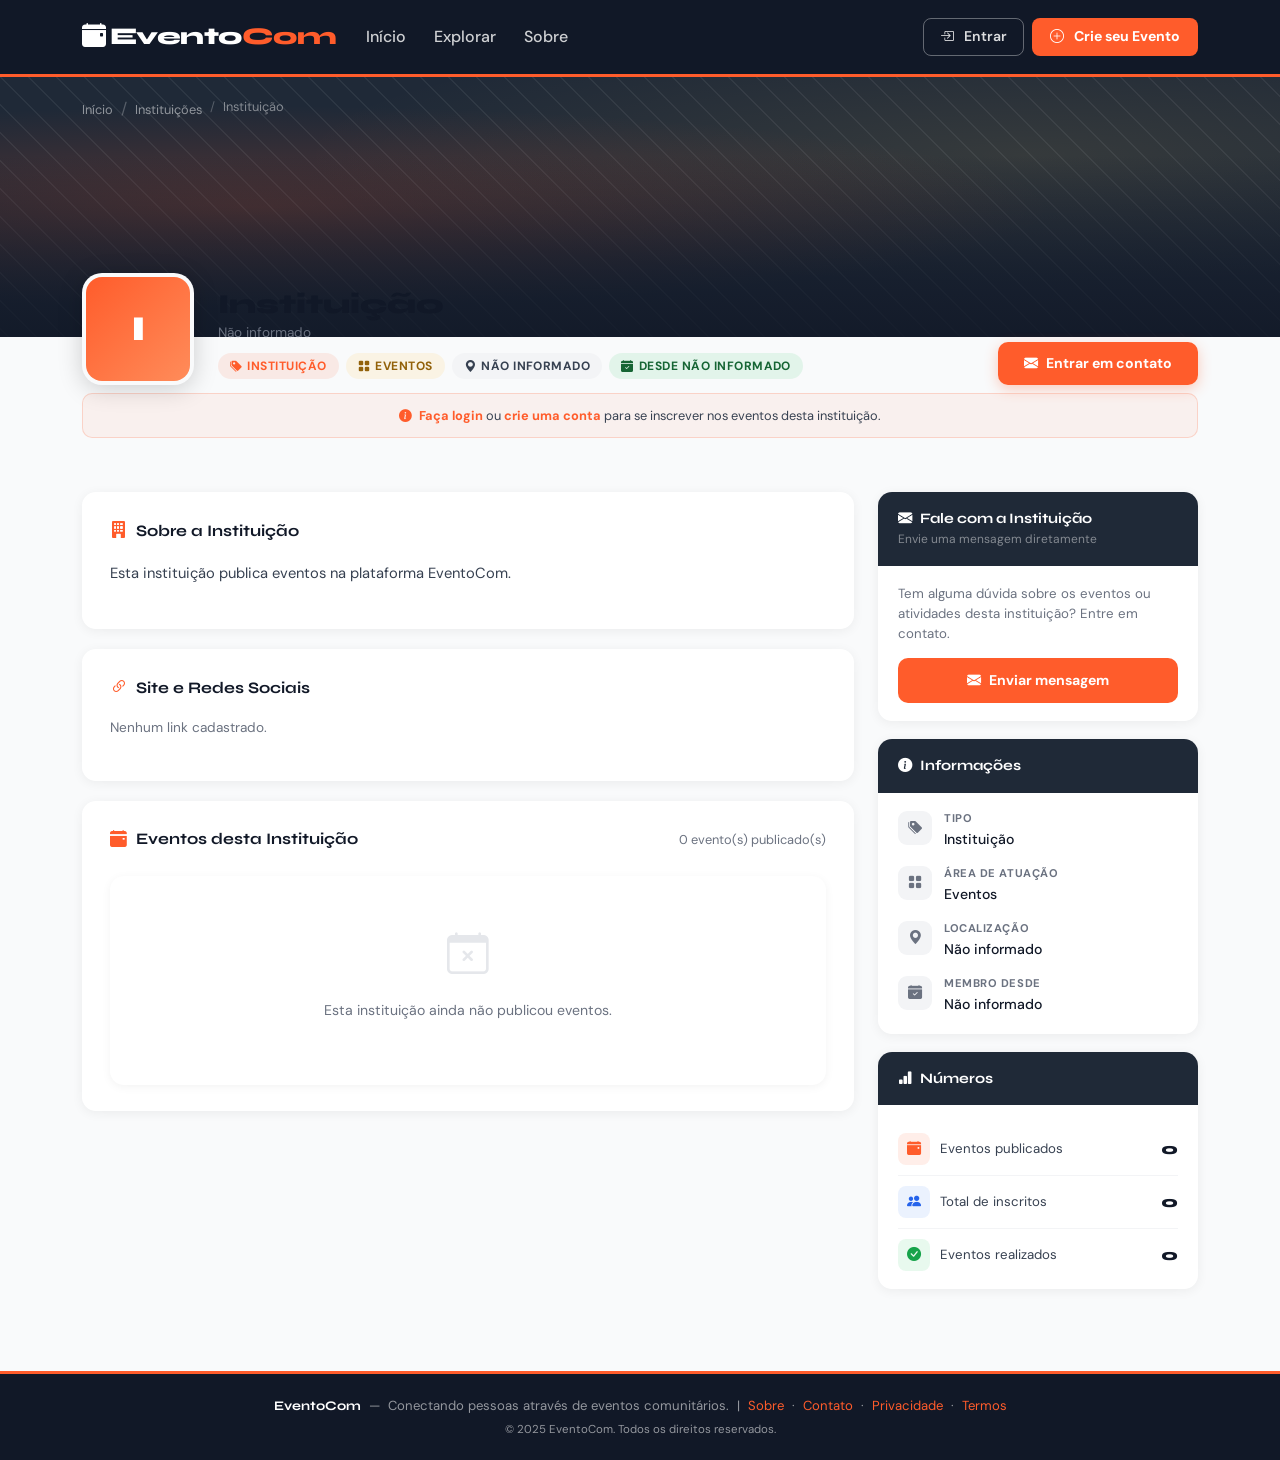
==== commit 57272751: "Manutenções Gerais do Sistema" ====
--- a/frontend/src/pages/areapublicainst/areapublicainst.html
+++ b/frontend/src/pages/areapublicainst/areapublicainst.html
@@ -23,9 +23,10 @@
     <div class="collapse navbar-collapse" id="navMain">
       <ul class="navbar-nav me-auto mb-2 mb-lg-0">
         <li class="nav-item"><a class="nav-link" href="../home/home.html">Início</a></li>
-        <li class="nav-item"><a class="nav-link" href="#">Explorar</a></li>
+        <li class="nav-item"><a class="nav-link" href="../home/home.html">Explorar</a></li>
+        <li class="nav-item"><a class="nav-link" href="../sobre/sobre.html">Sobre</a></li>
       </ul>
-      <div class="d-flex gap-2 mt-2 mt-lg-0" id="navAcoes"></div>
+      <div class="d-flex flex-column flex-lg-row align-items-lg-center gap-2 mt-2 mt-lg-0" id="navAcoes"></div>
     </div>
   </div>
 </nav>
@@ -279,12 +280,15 @@
 <!-- ===== FOOTER ===== -->
 <footer>
   <div class="container">
-    <strong style="color:rgba(255,255,255,.6);font-family:'Syne',sans-serif;">EventoCom</strong>
-    &nbsp;·&nbsp;<a href="../sobre/sobre.html">Sobre</a>
-    &nbsp;·&nbsp;<a href="privacidade.html">Privacidade</a>
-    &nbsp;·&nbsp;<a href="termos.html">Termos</a>
-    &nbsp;·&nbsp;<a href="contato.html">Contato</a>
-    <br/><small class="mt-1 d-block" style="opacity:.6;">© 2025 EventoCom. Todos os direitos reservados.</small>
+    <strong style="color:#fff;font-family:'Syne',sans-serif;">EventoCom</strong>
+    &nbsp;—&nbsp; Conectando pessoas através de eventos comunitários.
+    <br class="d-sm-none"/>
+    <span class="d-none d-sm-inline">&nbsp;|&nbsp;</span>
+    <a href="../sobre/sobre.html">Sobre</a> &nbsp;·&nbsp;
+    <a href="../contato/contato.html">Contato</a> &nbsp;·&nbsp;
+    <a href="../privacidade/privacidade.html">Privacidade</a> &nbsp;·&nbsp;
+    <a href="../termos/termos.html">Termos</a>
+    <br/><small class="mt-1 d-block">© 2025 EventoCom. Todos os direitos reservados.</small>
   </div>
 </footer>
 
--- a/frontend/src/pages/areapublicainst/areapublicainst.css
+++ b/frontend/src/pages/areapublicainst/areapublicainst.css
@@ -390,5 +390,142 @@
     .empty-eventos p { font-family: var(--font-body); font-size: .88rem; color: var(--muted); }
 
     /* ===== FOOTER ===== */
-    footer { background: var(--dark); color: rgba(255,255,255,.4); font-family: var(--font-body); font-size: .78rem; padding: 18px 0; border-top: 3px solid var(--primary); text-align: center; }
+    footer { background: var(--dark); color: rgba(255,255,255,.55); font-family: var(--font-body); font-size: .82rem; padding: 22px 0; border-top: 3px solid var(--primary); text-align: center; }
     footer a { color: var(--primary); text-decoration: none; }
+
+    /* ===== NAVBAR PADRÃO GLOBAL ===== */
+    .navbar {
+      background: var(--dark) !important;
+      padding: 14px 0;
+      border-bottom: 3px solid var(--primary);
+      position: sticky;
+      top: 0;
+      z-index: 1050;
+    }
+    .navbar-brand {
+      font-family: var(--font-head, var(--font-title));
+      font-weight: 800;
+      font-size: 1.5rem;
+      color: #fff !important;
+      letter-spacing: -0.5px;
+      text-decoration: none;
+    }
+    .navbar-brand span { color: var(--primary); }
+    .navbar-toggler { border-color: rgba(255,255,255,.3); }
+    .navbar-toggler-icon { filter: invert(1); }
+    .nav-link {
+      font-family: var(--font-body);
+      font-weight: 500;
+      color: rgba(255,255,255,.8) !important;
+      padding: 8px 14px !important;
+      border-radius: 8px;
+      transition: all .2s;
+    }
+    .nav-link:hover, .nav-link.active {
+      color: #fff !important;
+      background: rgba(255,255,255,.08);
+    }
+    .btn-nav-login,
+    .btn-logout {
+      font-family: var(--font-body);
+      font-weight: 600;
+      border: 1.5px solid rgba(255,255,255,.35);
+      color: rgba(255,255,255,.85) !important;
+      border-radius: 8px;
+      padding: 7px 16px;
+      transition: all .2s;
+      text-decoration: none;
+      font-size: .88rem;
+      background: transparent;
+      display: inline-flex;
+      align-items: center;
+      justify-content: center;
+      gap: 6px;
+    }
+    .btn-nav-login:hover,
+    .btn-logout:hover {
+      border-color: var(--primary);
+      color: #fff !important;
+      background: rgba(255,92,43,.12);
+    }
+    .btn-nav-register {
+      font-family: var(--font-body);
+      font-weight: 600;
+      background: rgba(255,255,255,.1);
+      color: #fff !important;
+      border: 1.5px solid rgba(255,255,255,.25);
+      border-radius: 8px;
+      padding: 7px 16px;
+      transition: all .2s;
+      text-decoration: none;
+      font-size: .88rem;
+      display: inline-flex;
+      align-items: center;
+      justify-content: center;
+      gap: 6px;
+    }
+    .btn-nav-register:hover { background: rgba(255,255,255,.2); }
+    .btn-nav-create {
+      font-family: var(--font-body);
+      font-weight: 700;
+      background: var(--primary);
+      color: #fff !important;
+      border: none;
+      border-radius: 8px;
+      padding: 8px 18px;
+      transition: all .2s;
+      text-decoration: none;
+      font-size: .88rem;
+      display: inline-flex;
+      align-items: center;
+      justify-content: center;
+      gap: 6px;
+    }
+    .btn-nav-create:hover { background: var(--primary-dark); }
+    .nav-user-chip {
+      display: inline-flex;
+      align-items: center;
+      gap: 8px;
+      padding: 6px 10px;
+      border-radius: 8px;
+      background: rgba(255,255,255,.08);
+      color: rgba(255,255,255,.85);
+      font-size: .85rem;
+    }
+    .nav-user-avatar {
+      width: 30px;
+      height: 30px;
+      border-radius: 50%;
+      border: 1.5px solid rgba(255,255,255,.35);
+      background: rgba(255,255,255,.14);
+      color: #fff;
+      font-size: .72rem;
+      font-weight: 700;
+      display: inline-flex;
+      align-items: center;
+      justify-content: center;
+      overflow: hidden;
+      text-transform: uppercase;
+      flex-shrink: 0;
+    }
+    .nav-user-avatar img {
+      width: 100%;
+      height: 100%;
+      object-fit: cover;
+    }
+    @media (max-width: 991.98px) {
+      .navbar .d-flex {
+        width: 100%;
+      }
+      .navbar .d-flex .btn,
+      .navbar .d-flex .btn-nav-login,
+      .navbar .d-flex .btn-nav-register,
+      .navbar .d-flex .btn-nav-create,
+      .navbar .d-flex .btn-logout {
+        width: 100%;
+      }
+      .nav-user-chip {
+        width: 100%;
+        justify-content: center;
+      }
+    }
